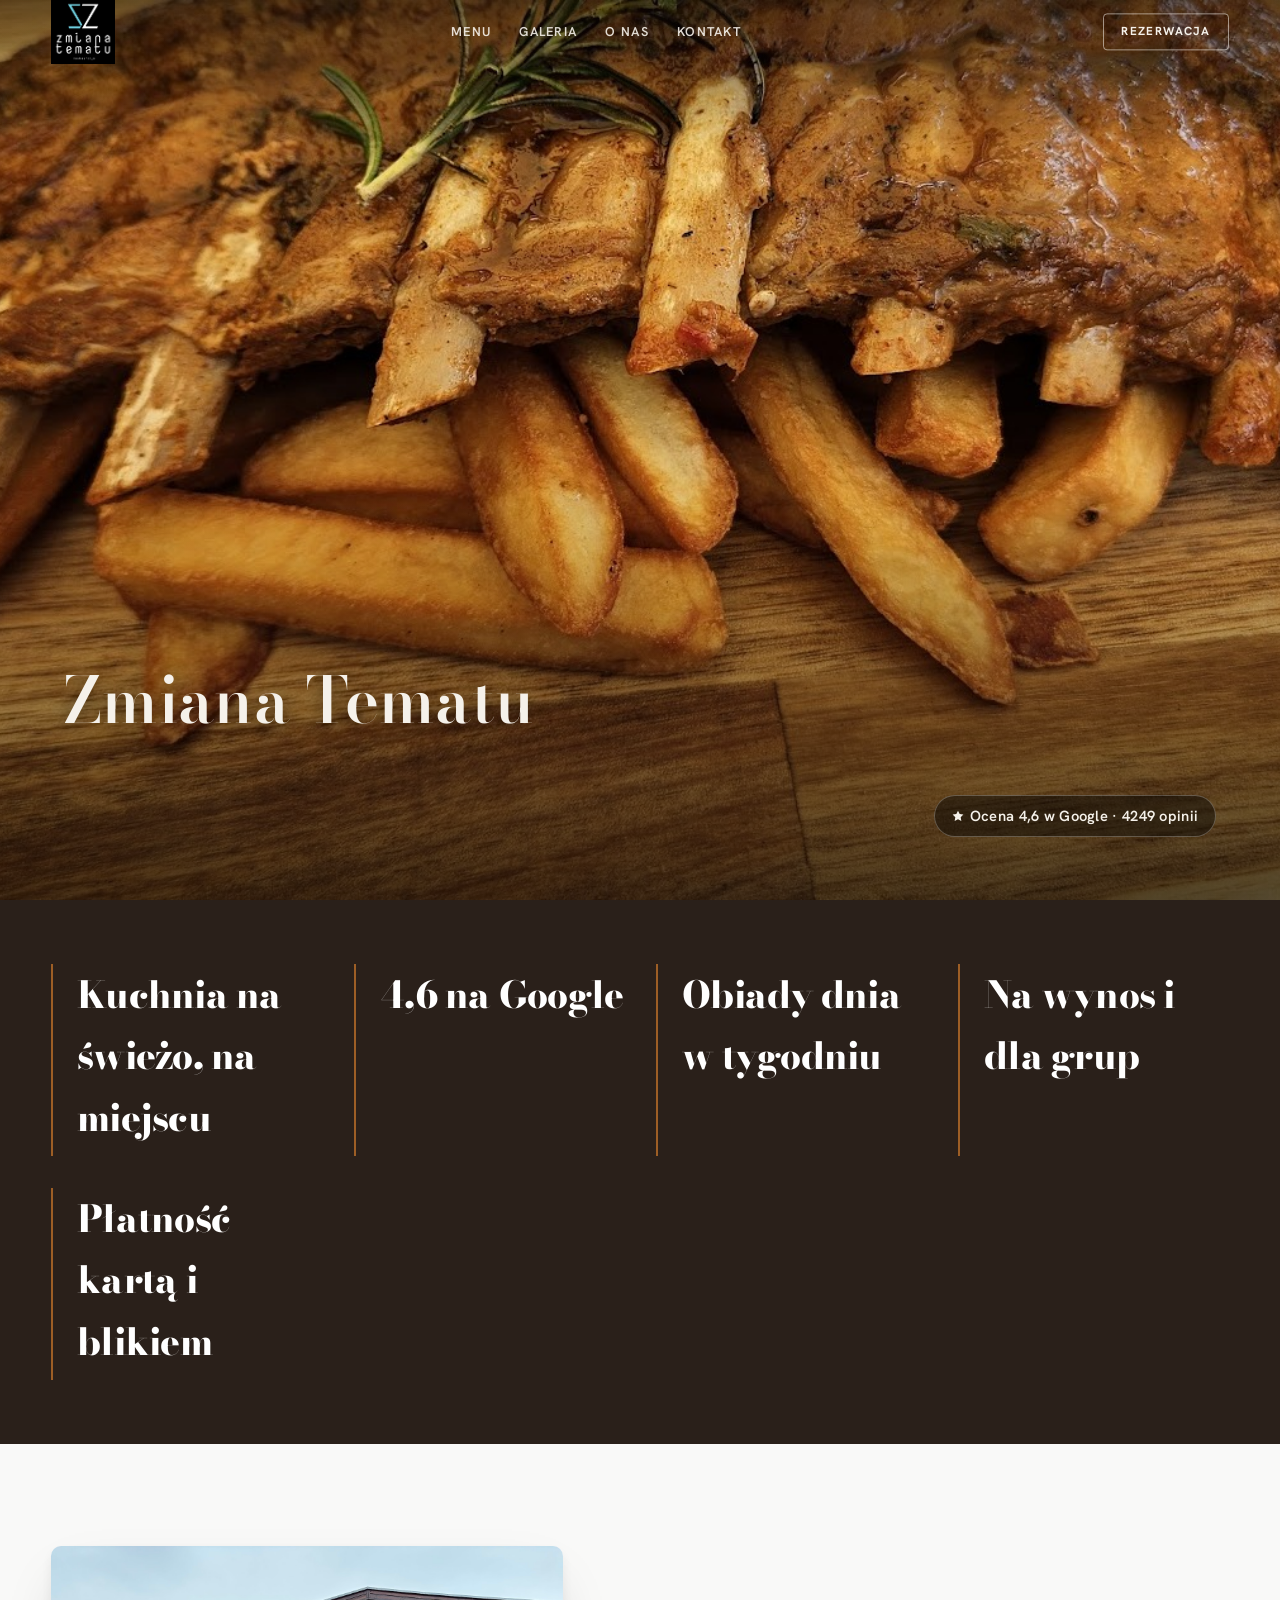
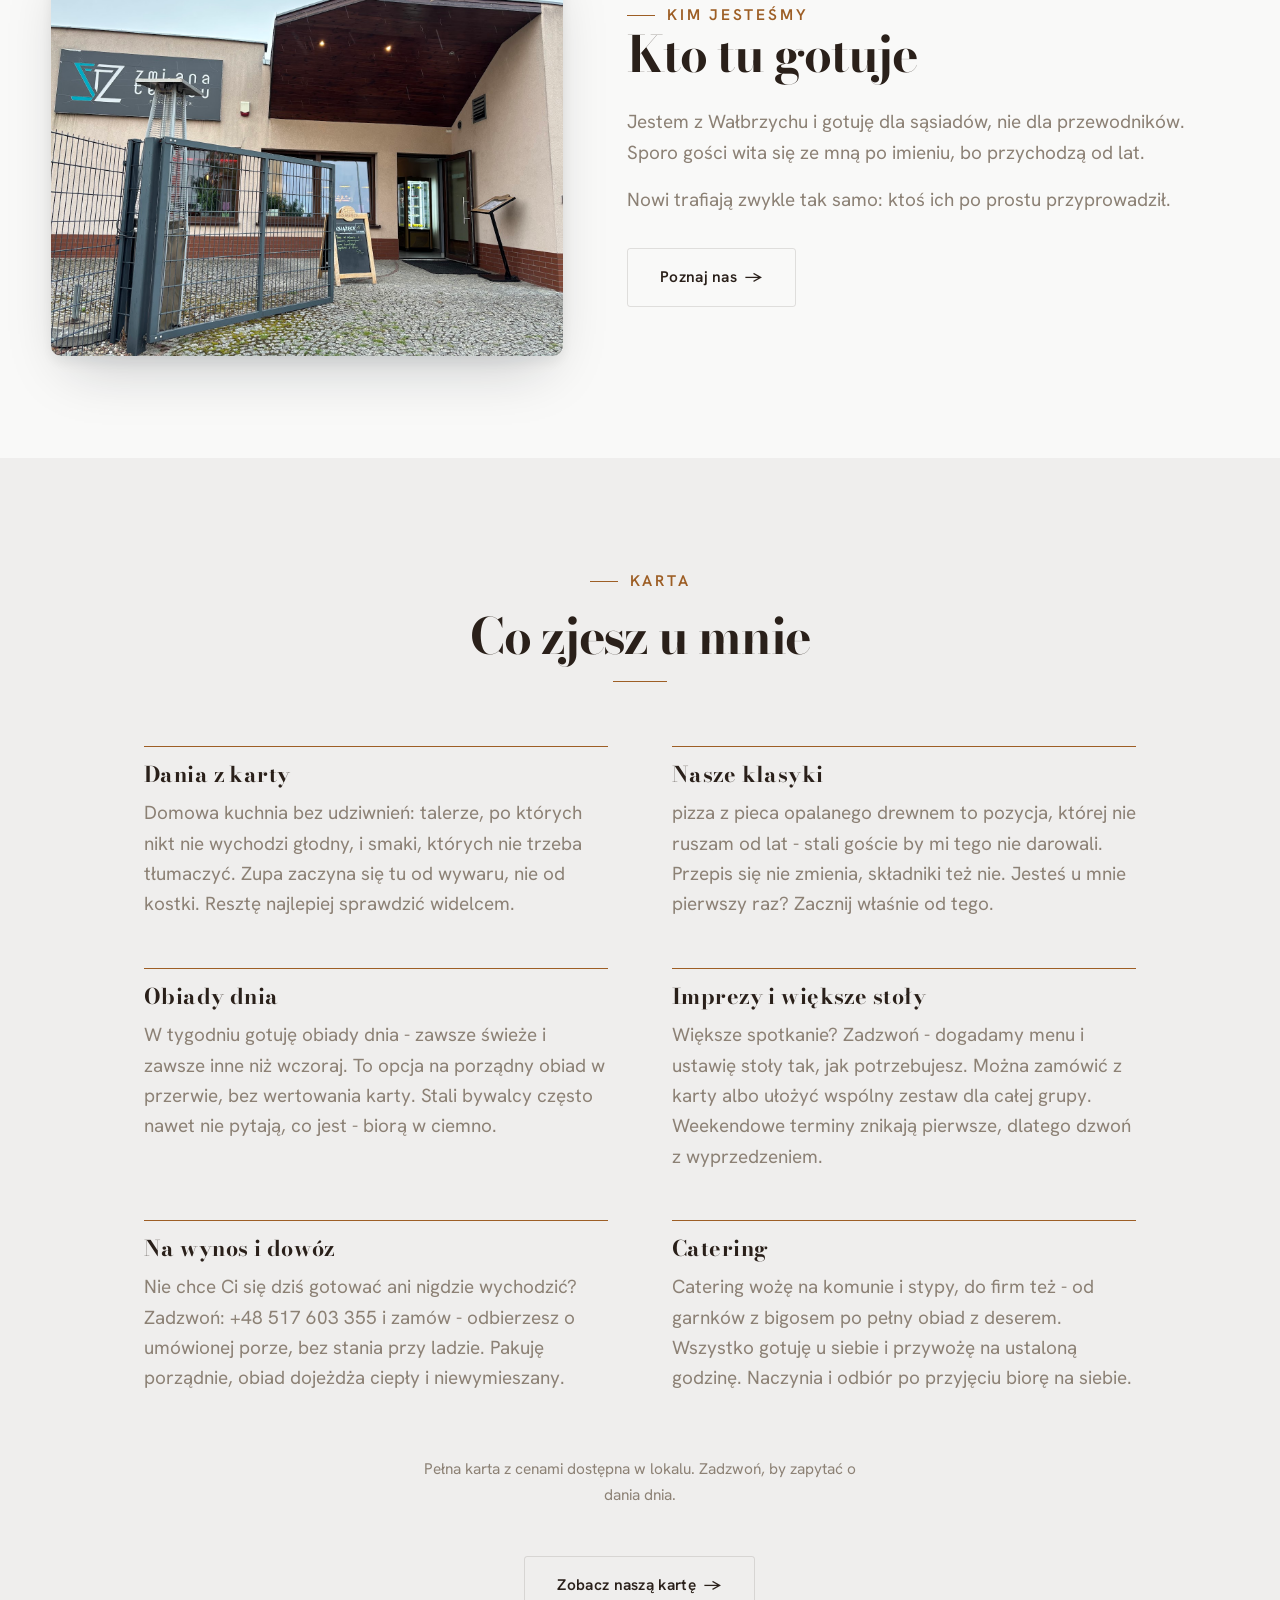
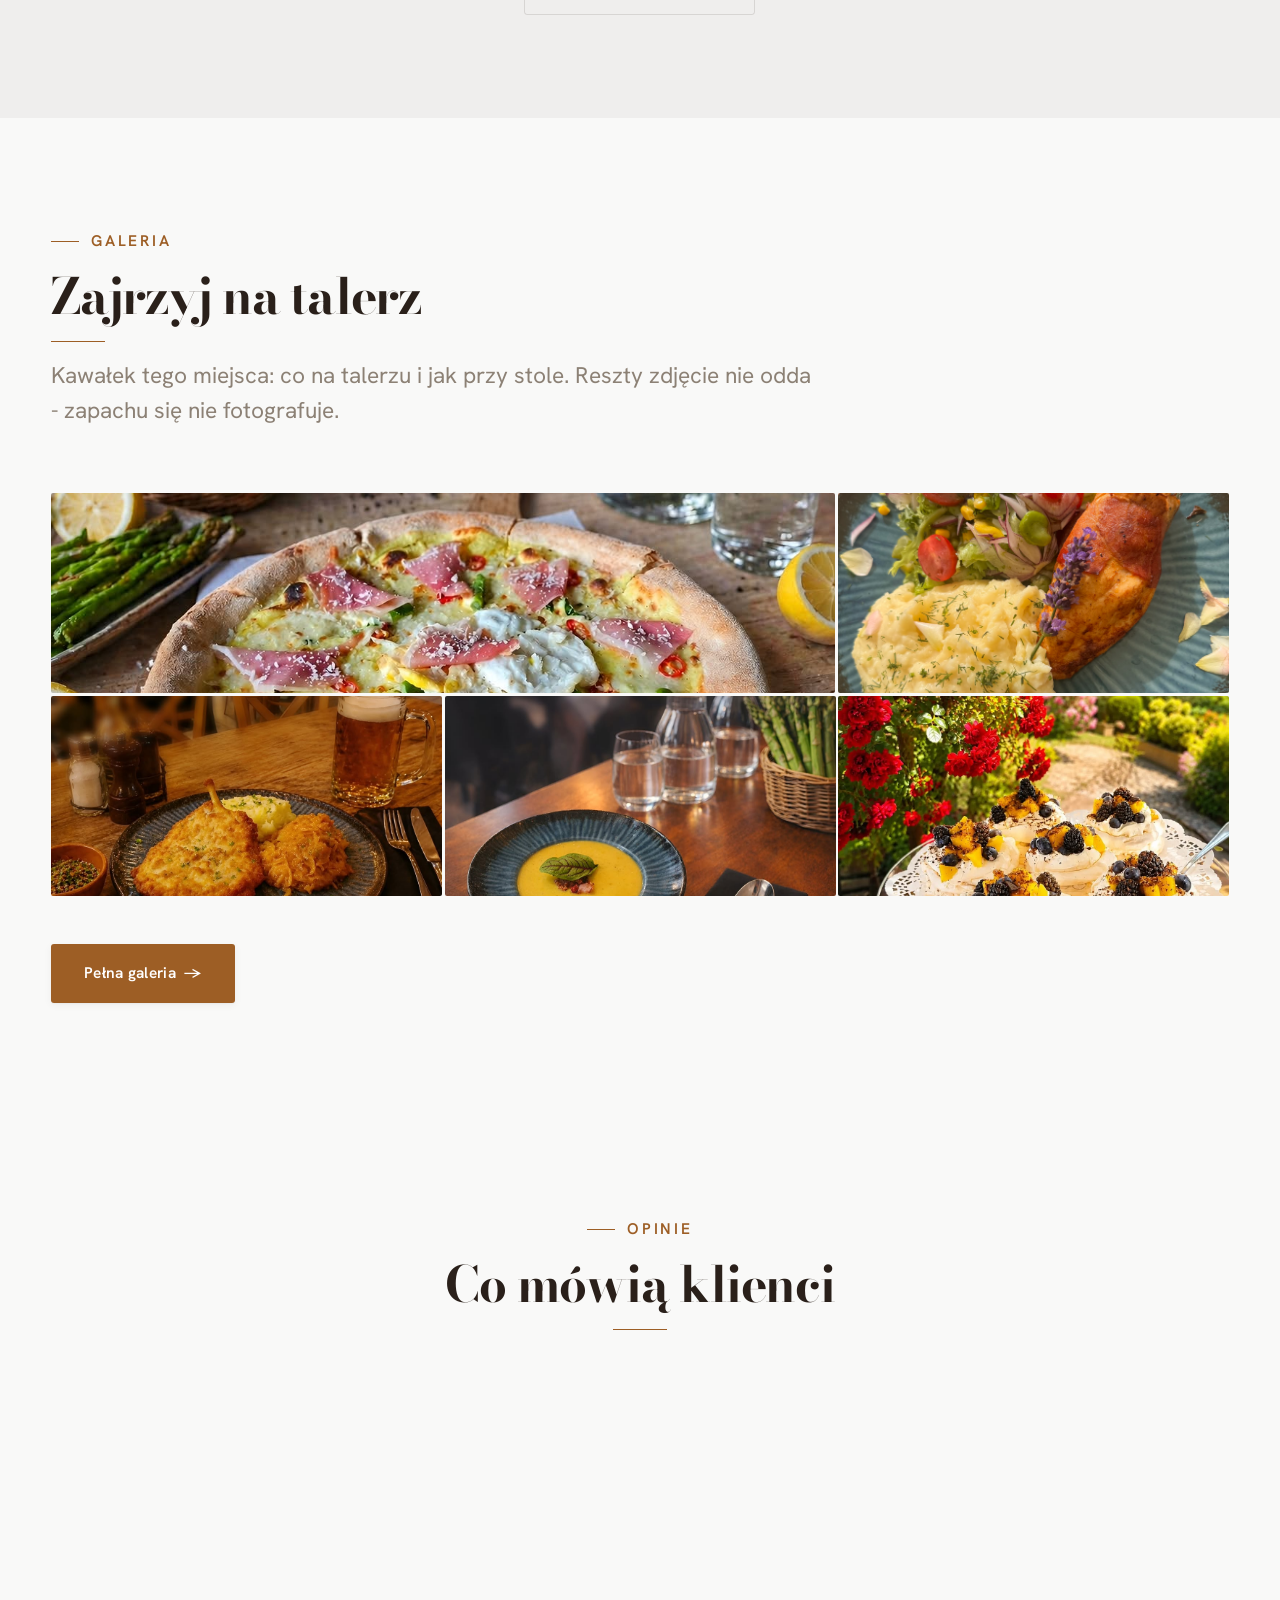
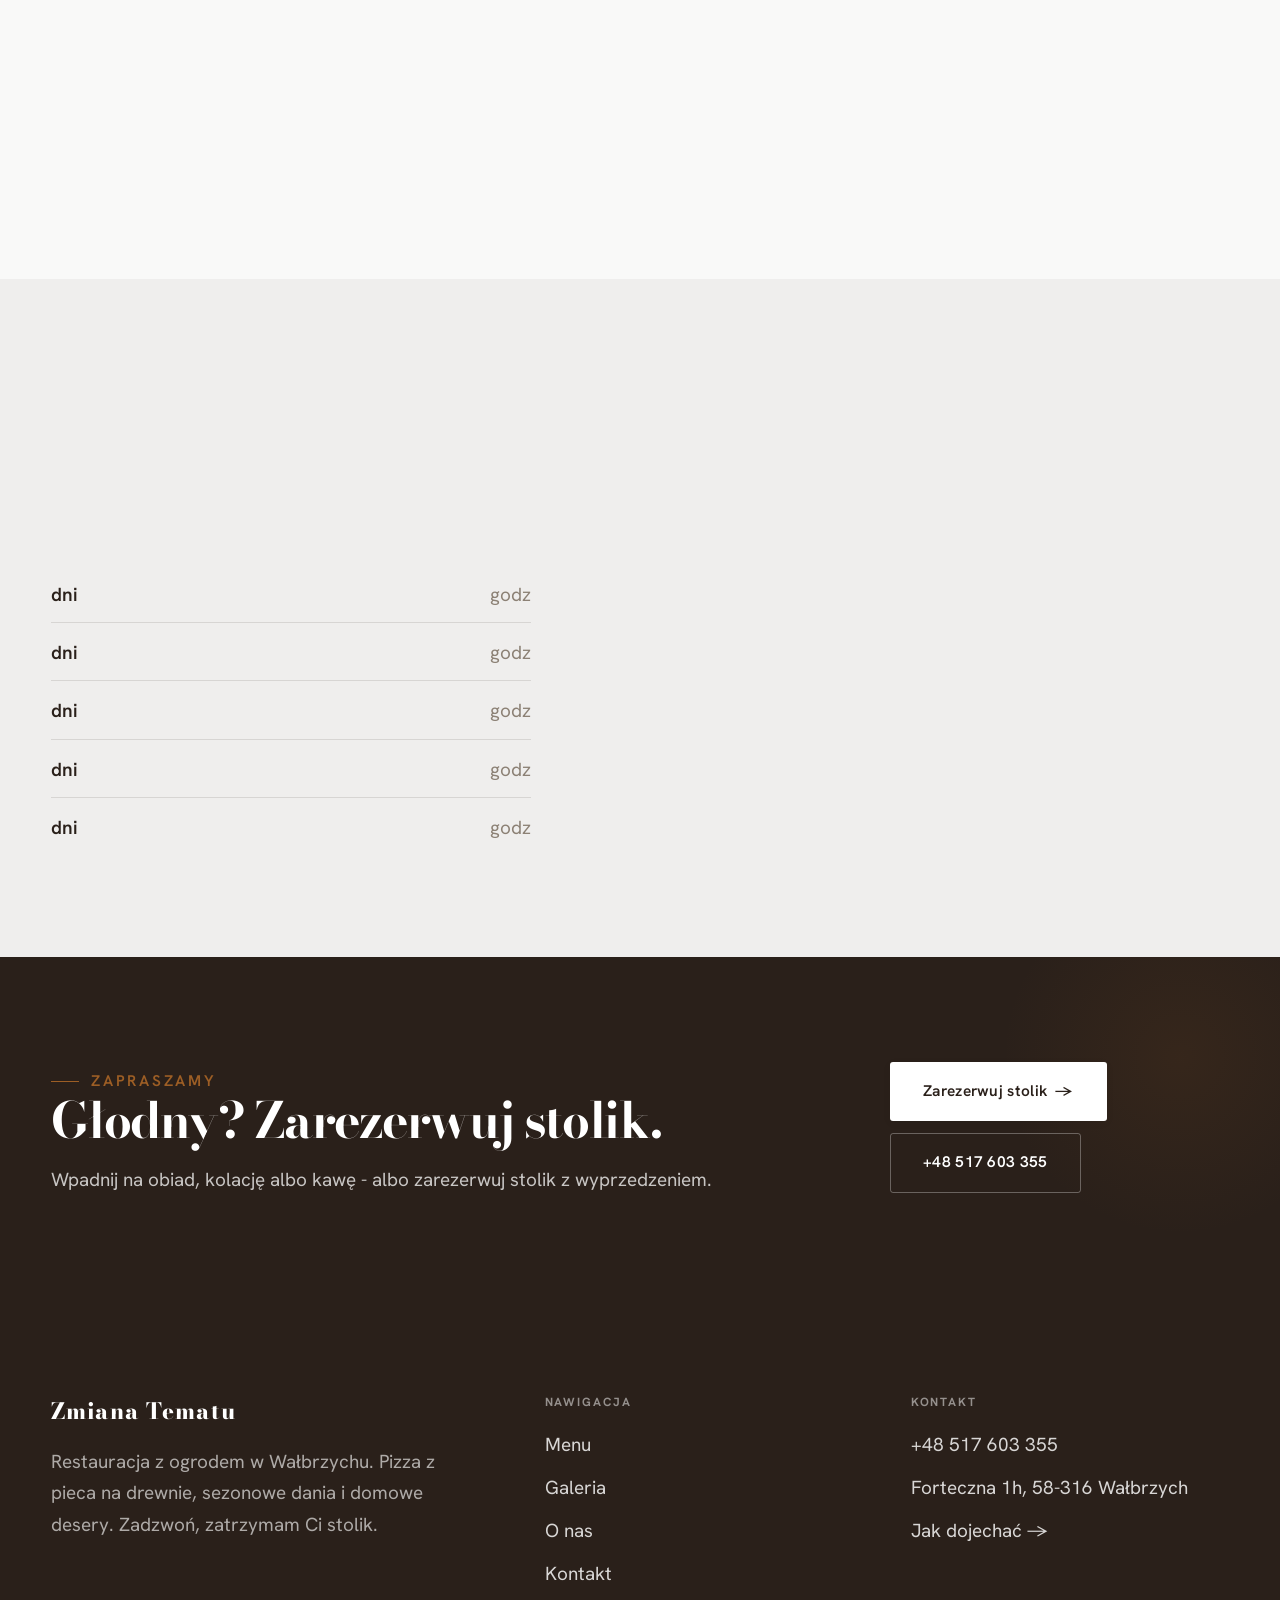
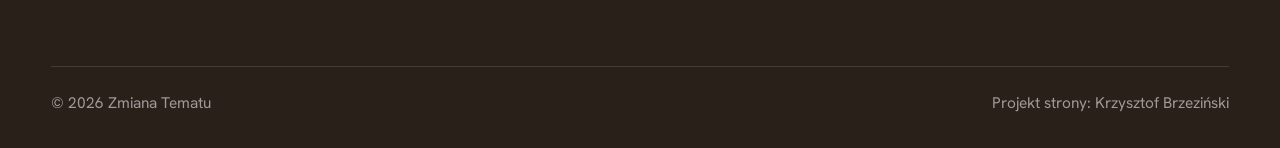
==== index.html @ e03550e7 "Strona demo: zmiana-tematu" ====
<!DOCTYPE html>
<html lang="pl">
<head>
<meta charset="UTF-8">
<meta name="viewport" content="width=device-width, initial-scale=1.0">
<title>Restauracja Wałbrzych - domowa kuchnia | Zmiana Tematu</title>
<meta name="description" content="Restauracja w Wałbrzychu: domowe obiady, dania z karty, na wynos i stoły na rodzinne okazje. Zarezerwuj stolik: +48 517 603 355.">
<link rel="preconnect" href="https://fonts.googleapis.com">
<link rel="preconnect" href="https://fonts.gstatic.com" crossorigin>
<link href="https://fonts.googleapis.com/css2?family=Bodoni+Moda:wght@500;600;700&family=Hanken+Grotesk:wght@400;500;600&display=swap" rel="stylesheet">
<link rel="stylesheet" href="assets/styles.css">
</head>
<body>

<header class="nav">
  <div class="wrap nav-inner">
    <a class="brand brand-has-logo" href="index.html"><img class="brand-logo" src="img/logo.jpg" alt="Zmiana Tematu"></a>
    <nav class="nav-links">
      <a href="oferta.html">Menu</a>
      <a href="realizacje.html">Galeria</a>
      <a href="o-nas.html">O nas</a>
      <a href="kontakt.html">Kontakt</a>
      <a href="kontakt.html" class="btn btn-accent">Rezerwacja</a>
    </nav>
    <button class="nav-toggle" aria-label="Menu"><span></span><span></span><span></span></button>
  </div>
</header>

<section class="hero-gastro">
  <img class="hg-bg" src="img/g11.jpg" alt="Zmiana Tematu">
  <div class="hg-veil"></div>
  <p class="hg-tagline">Zmiana Tematu</p>
  <p class="hg-rate"><svg class="ico-star" width="14" height="14" viewBox="0 0 24 24" style="vertical-align:-2px" aria-hidden="true"><path d="M12 2.8l2.85 5.8 6.4.93-4.63 4.5 1.1 6.37L12 17.4l-5.72 3 1.1-6.37-4.63-4.5 6.4-.93L12 2.8Z" fill="currentColor"/></svg> Ocena 4,6 w Google · 4249 opinii</p>
</section>
<section class="strip" style="padding-block:0">
  <div class="wrap">
    <div class="item reveal"><div class="k">Kuchnia na świeżo, na miejscu</div><div class="v"></div></div>
    <div class="item reveal"><div class="k">4,6 na Google</div><div class="v"></div></div>
    <div class="item reveal"><div class="k">Obiady dnia w tygodniu</div><div class="v"></div></div>
    <div class="item reveal"><div class="k">Na wynos i dla grup</div><div class="v"></div></div>
    <div class="item reveal"><div class="k">Płatność kartą i blikiem</div><div class="v"></div></div>
  </div>
</section>
<section>
  <div class="wrap split">
    <div class="split-art reveal"><img src="img/g12.jpg" alt="Zmiana Tematu - nasz lokal" loading="lazy"></div>
    <div class="split-copy reveal">
      <span class="eyebrow">Kim jesteśmy</span>
      <h2>Kto tu gotuje</h2>
      <p class="muted">Jestem z Wałbrzychu i gotuję dla sąsiadów, nie dla przewodników. Sporo gości wita się ze mną po imieniu, bo przychodzą od lat.</p>
      <p class="muted">Nowi trafiają zwykle tak samo: ktoś ich po prostu przyprowadził.</p>
      <a href="o-nas.html" class="btn btn-ghost">Poznaj nas <span class="arr">→</span></a>
    </div>
  </div>
</section>
<section id="menu" class="menu-sec">
  <div class="wrap">
    <div class="head center reveal">
      <span class="eyebrow">Karta</span>
      <h2>Co zjesz u mnie</h2>
    </div>
    <div class="menu-cats">
      <div class="menu-cat reveal"><h3>Dania z karty</h3><p>Domowa kuchnia bez udziwnień: talerze, po których nikt nie wychodzi głodny, i smaki, których nie trzeba tłumaczyć. Zupa zaczyna się tu od wywaru, nie od kostki. Resztę najlepiej sprawdzić widelcem.</p></div>
      <div class="menu-cat reveal"><h3>Nasze klasyki</h3><p>pizza z pieca opalanego drewnem to pozycja, której nie ruszam od lat - stali goście by mi tego nie darowali. Przepis się nie zmienia, składniki też nie. Jesteś u mnie pierwszy raz? Zacznij właśnie od tego.</p></div>
      <div class="menu-cat reveal"><h3>Obiady dnia</h3><p>W tygodniu gotuję obiady dnia - zawsze świeże i zawsze inne niż wczoraj. To opcja na porządny obiad w przerwie, bez wertowania karty. Stali bywalcy często nawet nie pytają, co jest - biorą w ciemno.</p></div>
      <div class="menu-cat reveal"><h3>Imprezy i większe stoły</h3><p>Większe spotkanie? Zadzwoń - dogadamy menu i ustawię stoły tak, jak potrzebujesz. Można zamówić z karty albo ułożyć wspólny zestaw dla całej grupy. Weekendowe terminy znikają pierwsze, dlatego dzwoń z wyprzedzeniem.</p></div>
      <div class="menu-cat reveal"><h3>Na wynos i dowóz</h3><p>Nie chce Ci się dziś gotować ani nigdzie wychodzić? Zadzwoń: +48 517 603 355 i zamów - odbierzesz o umówionej porze, bez stania przy ladzie. Pakuję porządnie, obiad dojeżdża ciepły i niewymieszany.</p></div>
      <div class="menu-cat reveal"><h3>Catering</h3><p>Catering wożę na komunie i stypy, do firm też - od garnków z bigosem po pełny obiad z deserem. Wszystko gotuję u siebie i przywożę na ustaloną godzinę. Naczynia i odbiór po przyjęciu biorę na siebie.</p></div>
    </div>
    <p class="menu-note">Pełna karta z cenami dostępna w lokalu. Zadzwoń, by zapytać o dania dnia.</p>
    <div style="text-align:center;margin-top:var(--space-7)" class="reveal"><a href="oferta.html" class="btn btn-ghost">Zobacz naszą kartę <span class="arr">→</span></a></div>
  </div>
</section>
<section>
  <div class="wrap">
    <div class="head reveal">
      <span class="eyebrow">Galeria</span>
      <h2>Zajrzyj na talerz</h2>
      <p>Kawałek tego miejsca: co na talerzu i jak przy stole. Reszty zdjęcie nie odda - zapachu się nie fotografuje.</p>
    </div>
    <div class="gallery">
      <div class="tile t-two3 reveal"><img src="img/g1.jpg" alt="Prosto z kuchni" loading="lazy"><div class="cap">Prosto z kuchni</div></div>
      <div class="tile t-third reveal"><img src="img/g2.jpg" alt="Danie z karty" loading="lazy"><div class="cap">Danie z karty</div></div>
      <div class="tile t-third reveal"><img src="img/g3.jpg" alt="Nasza sala" loading="lazy"><div class="cap">Nasza sala</div></div>
      <div class="tile t-third reveal"><img src="img/g4.jpg" alt="Przy stole" loading="lazy"><div class="cap">Przy stole</div></div>
      <div class="tile t-third reveal"><img src="img/g5.jpg" alt="Coś na słodko" loading="lazy"><div class="cap">Coś na słodko</div></div>
    </div>
    <div style="margin-top:var(--space-7)" class="reveal"><a href="realizacje.html" class="btn btn-accent">Pełna galeria <span class="arr">→</span></a></div>
  </div>
</section>
<section class="opinie">
  <div class="wrap">
    <div class="head center reveal">
      <span class="eyebrow">Opinie</span>
      <h2>Co mówią klienci</h2>
    </div>
    <div class="opinie-grid">
      <figure class="op-card reveal"><span class="op-star"><svg class="ico-star" width="14" height="14" viewBox="0 0 24 24" style="vertical-align:-2px" aria-hidden="true"><path d="M12 2.8l2.85 5.8 6.4.93-4.63 4.5 1.1 6.37L12 17.4l-5.72 3 1.1-6.37-4.63-4.5 6.4-.93L12 2.8Z" fill="currentColor"/></svg><svg class="ico-star" width="14" height="14" viewBox="0 0 24 24" style="vertical-align:-2px" aria-hidden="true"><path d="M12 2.8l2.85 5.8 6.4.93-4.63 4.5 1.1 6.37L12 17.4l-5.72 3 1.1-6.37-4.63-4.5 6.4-.93L12 2.8Z" fill="currentColor"/></svg><svg class="ico-star" width="14" height="14" viewBox="0 0 24 24" style="vertical-align:-2px" aria-hidden="true"><path d="M12 2.8l2.85 5.8 6.4.93-4.63 4.5 1.1 6.37L12 17.4l-5.72 3 1.1-6.37-4.63-4.5 6.4-.93L12 2.8Z" fill="currentColor"/></svg><svg class="ico-star" width="14" height="14" viewBox="0 0 24 24" style="vertical-align:-2px" aria-hidden="true"><path d="M12 2.8l2.85 5.8 6.4.93-4.63 4.5 1.1 6.37L12 17.4l-5.72 3 1.1-6.37-4.63-4.5 6.4-.93L12 2.8Z" fill="currentColor"/></svg><svg class="ico-star" width="14" height="14" viewBox="0 0 24 24" style="vertical-align:-2px" aria-hidden="true"><path d="M12 2.8l2.85 5.8 6.4.93-4.63 4.5 1.1 6.37L12 17.4l-5.72 3 1.1-6.37-4.63-4.5 6.4-.93L12 2.8Z" fill="currentColor"/></svg></span><blockquote>Miła obsługa - szczególnie pani Dagmara była bardzo uprzejma i pomocna. Jedzenie również na wysokim poziomie - sałatka była bardzo smaczna, a kurczak z pomarańczami naprawdę wyjątkowy. Zdecydowanie polecam to miejsce!</blockquote><span class="op-autor">Adrian Kornas</span></figure>
      <figure class="op-card reveal"><span class="op-star"><svg class="ico-star" width="14" height="14" viewBox="0 0 24 24" style="vertical-align:-2px" aria-hidden="true"><path d="M12 2.8l2.85 5.8 6.4.93-4.63 4.5 1.1 6.37L12 17.4l-5.72 3 1.1-6.37-4.63-4.5 6.4-.93L12 2.8Z" fill="currentColor"/></svg><svg class="ico-star" width="14" height="14" viewBox="0 0 24 24" style="vertical-align:-2px" aria-hidden="true"><path d="M12 2.8l2.85 5.8 6.4.93-4.63 4.5 1.1 6.37L12 17.4l-5.72 3 1.1-6.37-4.63-4.5 6.4-.93L12 2.8Z" fill="currentColor"/></svg><svg class="ico-star" width="14" height="14" viewBox="0 0 24 24" style="vertical-align:-2px" aria-hidden="true"><path d="M12 2.8l2.85 5.8 6.4.93-4.63 4.5 1.1 6.37L12 17.4l-5.72 3 1.1-6.37-4.63-4.5 6.4-.93L12 2.8Z" fill="currentColor"/></svg><svg class="ico-star" width="14" height="14" viewBox="0 0 24 24" style="vertical-align:-2px" aria-hidden="true"><path d="M12 2.8l2.85 5.8 6.4.93-4.63 4.5 1.1 6.37L12 17.4l-5.72 3 1.1-6.37-4.63-4.5 6.4-.93L12 2.8Z" fill="currentColor"/></svg><svg class="ico-star" width="14" height="14" viewBox="0 0 24 24" style="vertical-align:-2px" aria-hidden="true"><path d="M12 2.8l2.85 5.8 6.4.93-4.63 4.5 1.1 6.37L12 17.4l-5.72 3 1.1-6.37-4.63-4.5 6.4-.93L12 2.8Z" fill="currentColor"/></svg></span><blockquote>Wspaniałe miejsce z dużym ogrodem, gdzie można odpocząć i pysznie zjeść. Miejsce przyjazne psom, każdy piesek od razu dostaje swoją miseczkę z wodą. Jedzienie przepyszne, ceny umiarkowane, koktajl witaminowy petarda.</blockquote><span class="op-autor">Sabina Bloch</span></figure>
      <figure class="op-card reveal"><span class="op-star"><svg class="ico-star" width="14" height="14" viewBox="0 0 24 24" style="vertical-align:-2px" aria-hidden="true"><path d="M12 2.8l2.85 5.8 6.4.93-4.63 4.5 1.1 6.37L12 17.4l-5.72 3 1.1-6.37-4.63-4.5 6.4-.93L12 2.8Z" fill="currentColor"/></svg><svg class="ico-star" width="14" height="14" viewBox="0 0 24 24" style="vertical-align:-2px" aria-hidden="true"><path d="M12 2.8l2.85 5.8 6.4.93-4.63 4.5 1.1 6.37L12 17.4l-5.72 3 1.1-6.37-4.63-4.5 6.4-.93L12 2.8Z" fill="currentColor"/></svg><svg class="ico-star" width="14" height="14" viewBox="0 0 24 24" style="vertical-align:-2px" aria-hidden="true"><path d="M12 2.8l2.85 5.8 6.4.93-4.63 4.5 1.1 6.37L12 17.4l-5.72 3 1.1-6.37-4.63-4.5 6.4-.93L12 2.8Z" fill="currentColor"/></svg><svg class="ico-star" width="14" height="14" viewBox="0 0 24 24" style="vertical-align:-2px" aria-hidden="true"><path d="M12 2.8l2.85 5.8 6.4.93-4.63 4.5 1.1 6.37L12 17.4l-5.72 3 1.1-6.37-4.63-4.5 6.4-.93L12 2.8Z" fill="currentColor"/></svg><svg class="ico-star" width="14" height="14" viewBox="0 0 24 24" style="vertical-align:-2px" aria-hidden="true"><path d="M12 2.8l2.85 5.8 6.4.93-4.63 4.5 1.1 6.37L12 17.4l-5.72 3 1.1-6.37-4.63-4.5 6.4-.93L12 2.8Z" fill="currentColor"/></svg></span><blockquote>Zmiana Tematu to miejsce, do którego zawsze wracam z przyjemnością niezależnie od tego, czy przychodzę z rodziną, czy tylko z jednym towarzyszem. Tym razem byłam z całą rodziną i wszyscy wyszliśmy bardzo zadowoleni.</blockquote><span class="op-autor">Paula PM</span></figure>
    </div>
  </div>
</section>
<section class="trust">
  <div class="wrap">
    <div class="head reveal">
      <span class="eyebrow">Wizyta</span>
      <h2>Godziny i rezerwacja</h2>
    </div>
    <div class="godz reveal">
      <div class="godz-row"><b>dni</b><span>godz</span></div>
      <div class="godz-row"><b>dni</b><span>godz</span></div>
      <div class="godz-row"><b>dni</b><span>godz</span></div>
      <div class="godz-row"><b>dni</b><span>godz</span></div>
      <div class="godz-row"><b>dni</b><span>godz</span></div>
    </div>
  </div>
</section>
<section class="cta">
  <div class="wrap">
    <div class="reveal">
      <span class="eyebrow">Zapraszamy</span>
      <h2>Głodny? Zarezerwuj stolik.</h2>
      <p>Wpadnij na obiad, kolację albo kawę - albo zarezerwuj stolik z wyprzedzeniem.</p>
    </div>
    <div class="cta-actions reveal">
      <a href="kontakt.html" class="btn btn-light">Zarezerwuj stolik <span class="arr">→</span></a>
      <a href="tel:+48517603355" class="btn btn-ghost" style="color:#fff;border-color:rgba(255,255,255,.3)">+48 517 603 355</a>
    </div>
  </div>
</section>

<footer>
  <div class="wrap">
    <div class="foot-grid">
      <div class="foot-brand">
        <div class="name">Zmiana Tematu</div>
        <p>Restauracja z ogrodem w Wałbrzychu. Pizza z pieca na drewnie, sezonowe dania i domowe desery. Zadzwoń, zatrzymam Ci stolik.</p>
      </div>
      <div class="foot-col">
        <h4>Nawigacja</h4>
        <a href="oferta.html">Menu</a>
        <a href="realizacje.html">Galeria</a>
        <a href="o-nas.html">O nas</a>
        <a href="kontakt.html">Kontakt</a>
      </div>
      <div class="foot-col">
        <h4>Kontakt</h4>
        <a href="tel:+48517603355">+48 517 603 355</a>
        <p>Forteczna 1h, 58-316 Wałbrzych</p>
        <a href="https://www.google.com/maps?cid=2492346745917615974" target="_blank" rel="noopener">Jak dojechać →</a>
      </div>
    </div>
    <div class="foot-bot">
      <span>© 2026 Zmiana Tematu</span>
      <span>Projekt strony: Krzysztof Brzeziński</span>
    </div>
  </div>
</footer>
<div class="sticky-reserve"><a class="sr-book" href="kontakt.html">Zarezerwuj stolik</a><a class="sr-call" href="tel:+48517603355" aria-label="Zadzwoń"><svg class="ico-tel" width="16" height="16" viewBox="0 0 24 24" fill="none" aria-hidden="true"><path d="M6.6 10.8a15.5 15.5 0 0 0 6.6 6.6l2.2-2.2a1 1 0 0 1 1-.24 11.4 11.4 0 0 0 3.6.58 1 1 0 0 1 1 1V20a1 1 0 0 1-1 1A17 17 0 0 1 3 4a1 1 0 0 1 1-1h3.5a1 1 0 0 1 1 1c0 1.25.2 2.46.58 3.6a1 1 0 0 1-.25 1l-2.23 2.2Z" fill="currentColor"/></svg></a></div>

<script src="assets/main.js"></script>
</body>
</html>
---- assets/styles.css ----
/* ============================================================
   STOLBASZ — premium, architektoniczny B2B fit-out
   Jasna paleta, zero brązu. System wg premium-web-craft.
   Projekt strony: Krzysztof Brzeziński
   ============================================================ */

:root{
  /* PALETA — jasna, architektoniczna, chłodna */
  --paper:#FBF6EE;          /* główne tło */
  --paper-2:#F0E5D6;        /* sekcje alternatywne (chłodny jasny szary) */
  --paper-3:#F0E5D6;        /* delikatne wypełnienia */
  --ink:#2A201A;            /* tekst główny — chłodny grafit */
  --ink-soft:#4A3B2F;       /* nagłówki drugorzędne */
  --muted:#8C8175;          /* tekst poboczny */
  --line:rgba(42,32,26,.12);/* hairline */
  --accent:#B84A28;         /* stonowany petrol-slate — jedyny akcent */
  --accent-d:#97381C;
  --accent-soft:rgba(184,74,40,.10);
  --dark:#2A201A;           /* sekcje ciemne (stopka/CTA) */

  /* ODSTĘPY — skala 4/8 */
  --space-1:4px; --space-2:8px; --space-3:12px; --space-4:16px; --space-5:24px;
  --space-6:32px; --space-7:48px; --space-8:64px; --space-9:96px; --space-10:128px;

  /* TYPOGRAFIA — fluid clamp() (skala podbita 16.07.2026: większe, czytelniejsze litery — uwaga Adama) */
  --text-sm:clamp(.9rem,.87rem + .12vw,1rem);
  --text-base:clamp(1.08rem,1.04rem + .18vw,1.2rem);
  --text-lg:clamp(1.24rem,1.15rem + .34vw,1.44rem);
  --text-h3:clamp(1.34rem,1.22rem + .55vw,1.66rem);
  --text-h2:clamp(2.1rem,1.66rem + 2.1vw,3.1rem);
  --text-h1:clamp(2.9rem,2.1rem + 4vw,5.1rem);

  /* PROMIENIE — architektoniczne, raczej ostre */
  --r-sm:3px; --r-md:6px; --r-lg:10px;

  /* RUCH */
  --ease:cubic-bezier(.25,.46,.45,.94); --dur:.24s;

  /* CIENIE — miękkie, warstwowe */
  --sh-sm:0 1px 2px rgba(16,24,32,.04), 0 2px 8px rgba(16,24,32,.05);
  --sh-md:0 2px 6px rgba(16,24,32,.05), 0 12px 28px -8px rgba(16,24,32,.12);
  --sh-lg:0 6px 14px rgba(16,24,32,.07), 0 26px 56px -18px rgba(16,24,32,.22);

  --hairline:1px solid var(--line);

  --font-display:'Bodoni Moda',serif;
  --font-body:'Hanken Grotesk',sans-serif;
}

*{box-sizing:border-box;margin:0;padding:0}
html{scroll-behavior:smooth}
body{
  font-family:var(--font-body);
  font-size:var(--text-base);
  line-height:1.65;
  color:var(--ink);
  background:var(--paper);
  -webkit-font-smoothing:antialiased;
  text-rendering:optimizeLegibility;
}
img{max-width:100%;display:block}
a{color:inherit;text-decoration:none}

.wrap{width:min(92%,1180px);margin-inline:auto}
section{padding-block:clamp(52px,6.5vw,96px)}

h1,h2,h3{font-family:var(--font-display);font-weight:700;line-height:1.08;letter-spacing:-.02em;color:var(--ink)}
h1{font-size:var(--text-h1);letter-spacing:-.035em}
h2{font-size:var(--text-h2);letter-spacing:-.025em}
h3{font-size:var(--text-h3)}
p{max-width:65ch}

.eyebrow{
  font-family:var(--font-body);
  font-size:var(--text-sm);
  font-weight:600;
  letter-spacing:.18em;
  text-transform:uppercase;
  color:var(--accent);
  display:inline-flex;align-items:center;gap:var(--space-3);
}
.eyebrow::before{content:"";width:28px;height:1px;background:var(--accent);display:inline-block}

.muted{color:var(--muted)}
.lead{font-size:var(--text-lg);line-height:1.55;color:var(--ink-soft);max-width:50ch}

/* ---------- BUTTONS ---------- */
.btn{
  display:inline-flex;align-items:center;gap:var(--space-2);
  font-weight:600;font-size:var(--text-sm);letter-spacing:.02em;
  padding:var(--space-4) var(--space-6);
  border-radius:var(--r-sm);
  transition:transform var(--dur) var(--ease),box-shadow var(--dur) var(--ease),background var(--dur) var(--ease);
  cursor:pointer;border:1px solid transparent;
}
.btn-accent{background:var(--accent);color:#fff;box-shadow:var(--sh-sm)}
.btn-accent:hover{background:var(--accent-d);transform:translateY(-2px);box-shadow:var(--sh-md)}
.btn-accent:active{transform:translateY(0);box-shadow:var(--sh-sm)}
.btn-ghost{background:transparent;color:var(--ink);border-color:var(--line)}
.btn-ghost:hover{border-color:var(--accent);color:var(--accent);transform:translateY(-2px)}
.btn-light{background:#fff;color:var(--ink);box-shadow:var(--sh-sm)}
.btn-light:hover{transform:translateY(-2px);box-shadow:var(--sh-md)}
.btn .arr{transition:transform var(--dur) var(--ease)}
.btn:hover .arr{transform:translateX(4px)}

/* ---------- NAV ---------- */
.nav{
  position:sticky;top:0;z-index:50;
  background:color-mix(in srgb,var(--paper) 88%,transparent);
  backdrop-filter:saturate(140%) blur(10px);
  border-bottom:var(--hairline);
}
.nav-inner{display:flex;align-items:center;justify-content:space-between;height:72px}
.brand{display:flex;flex-direction:column;line-height:1}
.brand .name{font-family:var(--font-display);font-weight:800;font-size:1.35rem;letter-spacing:.04em}
.brand .sub{font-size:.62rem;letter-spacing:.34em;text-transform:uppercase;color:var(--muted);margin-top:5px}
.nav-links{display:flex;align-items:center;gap:var(--space-6)}
.nav-links a{font-size:var(--text-sm);font-weight:500;color:var(--ink-soft);position:relative;padding-block:4px;transition:color var(--dur) var(--ease)}
.nav-links a::after{content:"";position:absolute;left:0;bottom:0;width:0;height:1.5px;background:var(--accent);transition:width var(--dur) var(--ease)}
.nav-links a:hover,.nav-links a.active{color:var(--ink)}
.nav-links a:hover::after,.nav-links a.active::after{width:100%}
.nav-links .btn{padding:var(--space-2) var(--space-5)}
/* przyciski w nav: właściwy kolor (przebij .nav-links a) + bez podkreślenia */
.nav-links a.btn-accent{color:#fff}
.nav-links a.btn-ghost,.nav-links a.btn-light{color:var(--ink)}
.nav-links a.btn::after{display:none}
.nav-toggle{display:none;background:none;border:none;cursor:pointer;flex-direction:column;gap:5px;padding:8px}
.nav-toggle span{width:24px;height:2px;background:var(--ink);transition:var(--dur)}

/* ---------- HERO (split) ---------- */
.hero{position:relative;overflow:hidden;border-bottom:var(--hairline)}
.hero-grid{display:grid;grid-template-columns:1.05fr .95fr;gap:clamp(24px,4vw,60px);align-items:center;
  padding-block:clamp(36px,4.5vw,64px)}
.hero-copy .eyebrow{margin-bottom:var(--space-5)}
.hero-copy h1{margin-bottom:var(--space-5)}
.hero-copy .lead{margin-bottom:var(--space-7)}
.hero-actions{display:flex;flex-wrap:wrap;gap:var(--space-4)}
.hero-art{position:relative;aspect-ratio:4/3;border-radius:var(--r-lg);overflow:hidden;box-shadow:var(--sh-lg)}
.hero-art img{width:100%;height:100%;object-fit:cover}
.hero-art::after{content:"";position:absolute;inset:0;background:linear-gradient(180deg,transparent 55%,rgba(18,24,28,.28))}
.hero-badge{position:absolute;left:var(--space-5);bottom:var(--space-5);z-index:2;
  background:rgba(252,252,251,.94);backdrop-filter:blur(4px);
  border-radius:var(--r-md);padding:var(--space-4) var(--space-5);box-shadow:var(--sh-md);max-width:78%}
.hero-badge strong{display:block;font-family:var(--font-display);font-size:1rem;letter-spacing:-.01em}
.hero-badge span{font-size:var(--text-sm);color:var(--muted)}

/* ---------- HERO duży / kinowy (strona główna) ---------- */
.hero-cine{position:relative;min-height:clamp(560px,82vh,840px);min-height:clamp(560px,82svh,840px);display:flex;align-items:center;overflow:hidden;border-bottom:var(--hairline)}
.hero-cine>img{position:absolute;inset:0;width:100%;height:100%;object-fit:cover;z-index:0}
.hero-cine::after{content:"";position:absolute;inset:0;z-index:1;
  background:linear-gradient(95deg,rgba(13,18,23,.86) 0%,rgba(13,18,23,.64) 32%,rgba(13,18,23,.24) 62%,rgba(13,18,23,.04) 100%)}
.hero-cine .wrap{position:relative;z-index:2;padding-block:var(--space-8)}
.hero-cine .hero-copy{max-width:660px}
.hero-cine .eyebrow{color:#fff;margin-bottom:var(--space-5)}
.hero-cine .eyebrow::before{background:#fff}
.hero-cine h1{color:#fff;margin-bottom:var(--space-5);font-size:clamp(2.9rem,2rem + 4.4vw,5.2rem)}
.hero-cine .lead{color:rgba(255,255,255,.92);max-width:48ch;margin-bottom:var(--space-7)}
.hero-cine .hero-actions{display:flex;flex-wrap:wrap;gap:var(--space-4)}
@media(max-width:680px){
  .hero-cine{min-height:clamp(520px,76vh,640px);min-height:clamp(520px,76svh,640px);align-items:flex-end}
  .hero-cine::after{background:linear-gradient(0deg,rgba(13,18,23,.9) 6%,rgba(13,18,23,.45) 55%,rgba(13,18,23,.25) 100%)}
  .hero-cine .wrap{padding-bottom:var(--space-9)}
}

/* full-bleed hero variant (podstrony) */
.pagehead{position:relative;min-height:46vh;min-height:46svh;display:flex;align-items:flex-end;overflow:hidden;border-bottom:var(--hairline)}
.pagehead img{position:absolute;inset:0;width:100%;height:100%;object-fit:cover}
.pagehead::after{content:"";position:absolute;inset:0;background:linear-gradient(180deg,rgba(18,24,28,.25),rgba(18,24,28,.62))}
.pagehead .wrap{position:relative;z-index:2;padding-block:var(--space-9);color:#fff}
.pagehead h1{color:#fff;max-width:18ch}
.pagehead .eyebrow{color:#fff}
.pagehead .eyebrow::before{background:#fff}
.pagehead p{color:rgba(255,255,255,.86);margin-top:var(--space-4);max-width:54ch}

/* ---------- STRIP (pasek skrótów / liczby) ---------- */
.strip{background:var(--dark);color:#fff}
.strip .wrap{display:grid;grid-template-columns:repeat(4,1fr);gap:var(--space-6);padding-block:var(--space-8)}
.strip .item .k{font-family:var(--font-display);font-size:clamp(1.6rem,1.2rem + 1.4vw,2.4rem);font-weight:800;letter-spacing:-.02em;color:#fff}
.strip .item .v{font-size:var(--text-sm);color:rgba(255,255,255,.66);margin-top:var(--space-2);line-height:1.45}
.strip .item{border-left:2px solid var(--accent);padding-left:var(--space-5)}

/* ---------- SECTION HEAD ---------- */
.head{max-width:48rem;margin-bottom:var(--space-8)}
.head.center{margin-inline:auto;text-align:center}
.head .eyebrow{margin-bottom:var(--space-4)}
.head h2{margin-bottom:var(--space-4)}
.head p{color:var(--muted);font-size:var(--text-lg);line-height:1.55}
.head.center p{margin-inline:auto}

/* ---------- INTRO SPLIT ---------- */
.split{display:grid;grid-template-columns:.92fr 1.08fr;gap:clamp(28px,5vw,80px);align-items:center}
.split.rev{grid-template-columns:1.08fr .92fr}
.split.rev .split-art{order:-1}
.split-art{position:relative;aspect-ratio:5/4;border-radius:var(--r-lg);overflow:hidden;box-shadow:var(--sh-lg)}
.split-art img{width:100%;height:100%;object-fit:cover}
.split-copy h2{margin-bottom:var(--space-5)}
.split-copy p+p{margin-top:var(--space-4)}
.split-copy .btn{margin-top:var(--space-6)}

/* ---------- SERVICES (zakres) ---------- */
.svc-grid{display:grid;grid-template-columns:repeat(auto-fit,minmax(280px,1fr));gap:var(--space-5)}
.svc{background:#fff;border:var(--hairline);border-radius:var(--r-md);padding:var(--space-7) var(--space-6);
  transition:transform var(--dur) var(--ease),box-shadow var(--dur) var(--ease),border-color var(--dur) var(--ease);
  position:relative;overflow:hidden}
.svc::before{content:"";position:absolute;left:0;top:0;width:3px;height:0;background:var(--accent);transition:height var(--dur) var(--ease)}
.svc:hover{transform:translateY(-4px);box-shadow:var(--sh-md);border-color:transparent}
.svc:hover::before{height:100%}
.svc .ic{font-family:var(--font-display);font-size:.8rem;font-weight:700;letter-spacing:.12em;color:var(--accent);margin-bottom:var(--space-4)}
.svc h3{margin-bottom:var(--space-3);font-size:1.22rem}
.svc p{color:var(--muted);font-size:var(--text-base);line-height:1.6}

/* big detailed service rows */
.svc-row{display:grid;grid-template-columns:.8fr 1.2fr;gap:clamp(20px,4vw,60px);align-items:center;padding-block:var(--space-8)}
.svc-row+.svc-row{border-top:var(--hairline)}
.svc-row.rev{grid-template-columns:1.2fr .8fr}
.svc-row.rev .svc-row-art{order:-1}
.svc-row-art{aspect-ratio:4/3;border-radius:var(--r-md);overflow:hidden;box-shadow:var(--sh-md)}
.svc-row-art img{width:100%;height:100%;object-fit:cover}
.svc-row h3{font-size:1.5rem;margin-bottom:var(--space-4)}
.svc-row .num{font-family:var(--font-display);font-size:.85rem;font-weight:700;letter-spacing:.14em;color:var(--accent);display:block;margin-bottom:var(--space-3)}
.svc-row ul{list-style:none;margin-top:var(--space-4);display:flex;flex-direction:column;gap:var(--space-2)}
.svc-row li{position:relative;padding-left:var(--space-5);color:var(--muted);font-size:var(--text-base)}
.svc-row li::before{content:"";position:absolute;left:0;top:.62em;width:8px;height:1px;background:var(--accent)}

/* ---------- GALLERY (realizacje) ---------- */
.gallery{display:grid;grid-template-columns:repeat(12,1fr);gap:var(--space-4);grid-auto-rows:200px}
/* GALERIA MASONRY — pionowe zdjęcia (portrety beauty/wellness) bez przycinania: kolumny, height auto */
.gallery-masonry{column-count:3;column-gap:var(--space-4)}
@media(max-width:900px){.gallery-masonry{column-count:2}}
@media(max-width:560px){.gallery-masonry{column-count:1}}
.gallery-masonry .m-tile{break-inside:avoid;margin:0 0 var(--space-4);padding:0;position:relative;overflow:hidden;border-radius:var(--r-md);border:1px solid var(--line)}
.gallery-masonry .m-tile img{width:100%;height:auto;display:block}
.gallery-masonry .m-tile .cap{position:absolute;left:0;right:0;bottom:0;padding:var(--space-4);color:#fff;background:linear-gradient(0deg,rgba(0,0,0,.55),transparent);font-size:var(--text-sm)}
.gallery-masonry .m-tile .cap small{display:block;font-weight:400;opacity:.78;letter-spacing:.04em;text-transform:uppercase;font-size:.66rem;margin-top:3px}
.tile{position:relative;overflow:hidden;border-radius:var(--r-md);box-shadow:var(--sh-sm);
  transition:transform var(--dur) var(--ease),box-shadow var(--dur) var(--ease)}
.tile img{width:100%;height:100%;object-fit:cover;transition:transform .6s var(--ease)}
.tile:hover{box-shadow:var(--sh-md)}
.tile:hover img{transform:scale(1.05)}
.tile .cap{position:absolute;left:0;right:0;bottom:0;padding:var(--space-5) var(--space-4) var(--space-4);
  background:linear-gradient(transparent,rgba(18,24,28,.78));color:#fff;
  font-size:var(--text-sm);font-weight:600;letter-spacing:.01em;
  opacity:0;transform:translateY(8px);transition:var(--dur) var(--ease)}
.tile:hover .cap{opacity:1;transform:translateY(0)}
.tile .cap small{display:block;font-weight:400;opacity:.78;letter-spacing:.04em;text-transform:uppercase;font-size:.66rem;margin-top:3px}
/* bento spans */
.t-wide{grid-column:span 6}
.t-tall{grid-column:span 6;grid-row:span 2}
.t-std{grid-column:span 6}
.t-third{grid-column:span 4}
.t-two3{grid-column:span 8}

/* ---------- TRUST / WIARYGODNOŚĆ ---------- */
.trust{background:var(--paper-2)}
.trust-grid{display:grid;grid-template-columns:repeat(auto-fit,minmax(240px,1fr));gap:var(--space-5);margin-top:var(--space-7)}
.trust-card{background:#fff;border-radius:var(--r-md);padding:var(--space-7) var(--space-6);box-shadow:var(--sh-sm);border-top:3px solid var(--accent)}
.trust-card .big{font-family:var(--font-display);font-size:clamp(1.8rem,1.3rem + 1.6vw,2.6rem);font-weight:800;letter-spacing:-.02em;color:var(--ink);line-height:1}
.trust-card h3{font-size:1.12rem;margin:var(--space-3) 0 var(--space-2)}
.trust-card p{color:var(--muted);font-size:var(--text-base);line-height:1.55}

/* ---------- CTA band ---------- */
.cta{background:var(--dark);color:#fff;position:relative;overflow:hidden}
.cta .wrap{display:grid;grid-template-columns:1.4fr .6fr;gap:var(--space-7);align-items:center;position:relative;z-index:2}
.cta h2{color:#fff;max-width:20ch}
.cta p{color:rgba(255,255,255,.74);margin-top:var(--space-4)}
.cta-actions{display:flex;flex-direction:column;gap:var(--space-3);align-items:flex-start}
.cta::before{content:"";position:absolute;right:-80px;top:-80px;width:360px;height:360px;border-radius:50%;
  background:radial-gradient(circle,var(--accent-soft),transparent 70%)}

/* ---------- CONTACT ---------- */
.contact-grid{display:grid;grid-template-columns:.85fr 1.15fr;gap:clamp(28px,4vw,56px);align-items:start}
.info-list{display:flex;flex-direction:column;gap:var(--space-2)}
.info-row{display:flex;gap:var(--space-4);align-items:flex-start;padding-block:var(--space-4);border-bottom:var(--hairline)}
.info-row .ic{flex:none;width:42px;height:42px;display:grid;place-items:center;border-radius:50%;
  background:var(--accent-soft);color:var(--accent);font-size:1.05rem}
.info-row .lbl{font-size:.72rem;letter-spacing:.14em;text-transform:uppercase;color:var(--muted)}
.info-row .val{font-weight:600;font-size:var(--text-base);margin-top:2px}
.info-row a.val:hover{color:var(--accent)}
.map{border:none;border-radius:var(--r-lg);box-shadow:var(--sh-md);width:100%;height:100%;min-height:380px;filter:grayscale(.2) contrast(1.02)}
.form{background:#fff;border:var(--hairline);border-radius:var(--r-lg);padding:clamp(24px,3vw,40px);box-shadow:var(--sh-sm)}
.form .fld{margin-bottom:var(--space-5)}
.form label{display:block;font-size:var(--text-sm);font-weight:600;margin-bottom:var(--space-2)}
.form input,.form textarea{width:100%;font-family:inherit;font-size:var(--text-base);color:var(--ink);
  padding:var(--space-4);border:var(--hairline);border-radius:var(--r-sm);background:var(--paper);transition:border-color var(--dur)}
.form input:focus,.form textarea:focus{outline:none;border-color:var(--accent);background:#fff}
.form textarea{resize:vertical;min-height:120px}
.form .note{font-size:var(--text-sm);color:var(--muted);margin-top:var(--space-3)}

/* ---------- FOOTER ---------- */
footer{background:var(--dark);color:#fff;padding-block:var(--space-9) var(--space-6)}
.foot-grid{display:grid;grid-template-columns:1.4fr 1fr 1fr;gap:var(--space-7);margin-bottom:var(--space-8)}
.foot-brand .name{font-family:var(--font-display);font-weight:800;font-size:1.4rem;letter-spacing:.04em}
.foot-brand p{color:rgba(255,255,255,.62);margin-top:var(--space-4);font-size:var(--text-base);max-width:38ch}
.foot-col h4{font-size:.74rem;letter-spacing:.16em;text-transform:uppercase;color:rgba(255,255,255,.5);margin-bottom:var(--space-4)}
.foot-col a,.foot-col p{display:block;color:rgba(255,255,255,.82);font-size:var(--text-base);margin-bottom:var(--space-3)}
.foot-col a:hover{color:#fff}
.foot-bot{border-top:1px solid rgba(255,255,255,.12);padding-top:var(--space-5);display:flex;justify-content:space-between;flex-wrap:wrap;gap:var(--space-3);
  font-size:var(--text-sm);color:rgba(255,255,255,.55)}
.foot-bot a:hover{color:#fff}

/* ---------- REVEAL ---------- */
.reveal{opacity:0;transform:translateY(22px);transition:opacity .6s var(--ease),transform .6s var(--ease)}
.reveal.in{opacity:1;transform:none}

/* ---------- RESPONSIVE ---------- */
@media(max-width:920px){
  .hero-grid,.split,.split.rev,.svc-row,.svc-row.rev,.cta .wrap,.contact-grid,.foot-grid{grid-template-columns:1fr}
  .split.rev .split-art,.svc-row.rev .svc-row-art{order:0}
  .hero-art{aspect-ratio:16/10;max-height:420px}
  .strip .wrap{grid-template-columns:repeat(2,1fr);gap:var(--space-7)}
  .gallery{grid-auto-rows:180px}
  .t-wide,.t-tall,.t-std,.t-third,.t-two3{grid-column:span 6}
  .t-tall{grid-row:span 1}
  .cta-actions{flex-direction:row;flex-wrap:wrap}
  .foot-grid{gap:var(--space-6)}
}
@media(max-width:680px){
  .nav-links{position:fixed;inset:72px 0 auto 0;background:var(--paper);flex-direction:column;align-items:stretch;
    gap:0;padding:var(--space-4) 6%;border-bottom:var(--hairline);box-shadow:var(--sh-md);
    transform:translateY(-120%);transition:transform var(--dur) var(--ease)}
  .nav-links.open{transform:translateY(0)}
  .nav-links a{padding-block:var(--space-4);border-bottom:var(--hairline)}
  .nav-links .btn{margin-top:var(--space-3);justify-content:center}
  .nav-toggle{display:flex}
  .strip .wrap{grid-template-columns:1fr}
  .gallery{grid-template-columns:repeat(6,1fr)}
  .foot-grid{grid-template-columns:1fr}
}
@media(prefers-reduced-motion:reduce){
  *{animation-duration:.01ms!important;transition:none!important}
  .reveal{opacity:1!important;transform:none!important}
  html{scroll-behavior:auto}
}

/* ============================================================
   PREMIUM LAYER — destylat deep-researchu branż (anty-AI, spokój).
   Zmienne STOLBASZ (--accent/--ink/--paper/--line/--dark). Ruch ledwo
   zauważalny, krzywa cubic-bezier(.16,.84,.44,1); prefers-reduced-motion
   pokryte blanketem wyżej. Karty hairline zamiast cieni = #1 sygnał „nie-AI".
   ============================================================ */

/* więcej oddechu między sekcjami (liderzy: 110-130px) */
section{padding-block:clamp(64px,8vw,128px)}

/* 1) Aksamitny reveal — dłuższa, miękka krzywa zamiast „skoku" */
.reveal{transition:opacity .9s cubic-bezier(.16,.84,.44,1),transform .9s cubic-bezier(.16,.84,.44,1);will-change:opacity,transform}
/* stagger TYLKO w galerii (tam pozycja = porządek dzieci) */
.gallery .reveal:nth-child(2){transition-delay:.07s}
.gallery .reveal:nth-child(3){transition-delay:.14s}
.gallery .reveal:nth-child(4){transition-delay:.21s}
.gallery .reveal:nth-child(5){transition-delay:.28s}
.gallery .reveal:nth-child(6){transition-delay:.35s}

/* 2) Hero STATYCZNY na .hero-cine — Ken Burns CAŁKIEM WYŁĄCZONY 26.06 (3. zgłoszenie Szymona).
   GENEZA: animowanie scale na <img> hero z teksturami (cegły/framugi) re-samplinguje obraz
   klatka po klatce → na części ekranów drobne drganie/shimmer = „heroshot się trzęsie".
   translateY usunięto wcześniej, scale-only + will-change/GPU NIE wystarczyły do GWARANCJI gładkości.
   Krzysztof zażądał pewności („make sure, że błąd się nie pojawi") > efekt. Zero animacji = 0% drgania.
   Delikatny zoom zostaje TYLKO w pełnoekranowych hero gastro/studio (hg-bg/hs-bg — tło, inny
   mechanizm, chwalone, nigdy nie zgłaszane). NIE wracać do KB na .hero-cine bez realnego testu
   na sprzęcie klienta — to ryzyko regresji „trzęsienia”. */
/* BEZPIECZNY "wow" na hero = jednorazowy FADE-IN (opacity), nie zoom.
   opacity nie dotyka bitmapy → gładkie na KAŻDYM zdjęciu/ekranie/GPU, zero ryzyka migotania.
   Geometryczny ruch (scale/translate) na .hero-cine jest ZAKAZANY (bramka pilnuje). */
@keyframes heroFade{from{opacity:0}to{opacity:1}}
.hero-cine>img{transform:none;animation:heroFade 1.1s ease-out both}

/* 3) Akcentowy hairline pod nagłówkiem sekcji, który „rysuje się" przy wejściu */
.head h2{position:relative;padding-bottom:18px}
.head h2::after{content:"";position:absolute;left:0;bottom:0;height:1px;width:0;background:var(--accent);transition:width 1s cubic-bezier(.16,.84,.44,1) .15s}
.head.center h2::after{left:50%;transform:translateX(-50%)}
.head.reveal.in h2::after,.head.center.reveal.in h2::after{width:54px}

/* 4) Karty HAIRLINE zamiast cieni/zaokrągleń (najmocniejszy anty-AI detal) */
.svc{background:transparent;border:1px solid var(--line);border-radius:var(--r-sm);box-shadow:none}
.svc:hover{box-shadow:none;border-color:var(--accent);transform:translateY(-3px)}
.trust-card{background:transparent;box-shadow:none;border:1px solid var(--line);border-top:2px solid var(--accent);border-radius:var(--r-sm)}
.tile{box-shadow:none;border-radius:var(--r-sm)}
.tile:hover{box-shadow:none}

/* 5) Sticky-nav kondensuje się po przewinięciu (sygnał dopracowania) */
.nav{transition:box-shadow .4s ease,background .4s ease}
.nav.is-stuck{box-shadow:0 1px 0 var(--line),0 14px 30px -24px rgba(0,0,0,.45)}
.nav-inner{transition:height .35s var(--ease)}
.nav.is-stuck .nav-inner{height:60px}

/* 6) MANIFESTO — pełnoekranowy cytat-bohater (zastępuje generyczne „Dlaczego my") */
.manifesto{background:var(--paper-2);text-align:center}
.manifesto .wrap{max-width:60rem}
.manifesto p{font-family:var(--font-display);font-style:italic;font-size:clamp(1.6rem,1rem + 2.4vw,2.8rem);line-height:1.32;color:var(--ink-soft);margin-inline:auto;max-width:26ch;position:relative;padding-top:var(--space-8)}
.manifesto p::before{content:"";position:absolute;top:0;left:50%;transform:translateX(-50%);width:54px;height:1px;background:var(--accent)}
.manifesto p span{color:var(--accent);font-style:italic}

/* 7) GATEWAYS — 3 duże bramy-zdjęcia (zamiast paska menu usług) */
.gateways{display:grid;grid-template-columns:repeat(3,1fr);gap:var(--space-4)}
.gateway{position:relative;aspect-ratio:3/4;overflow:hidden;border-radius:var(--r-sm);display:block}
.gateway img{width:100%;height:100%;object-fit:cover;transition:transform .8s var(--ease),filter .5s var(--ease)}
.gateway::after{content:"";position:absolute;inset:0;background:linear-gradient(180deg,transparent 38%,rgba(18,24,28,.74))}
.gateway:hover img{transform:scale(1.05);filter:brightness(1.05)}
.gateway .g-ttl{position:absolute;left:0;right:0;bottom:0;z-index:2;padding:var(--space-6) var(--space-5);color:#fff;font-family:var(--font-display);font-size:1.45rem;letter-spacing:-.01em;line-height:1.15}
.gateway .g-ttl small{display:block;font-family:var(--font-body);font-size:var(--text-sm);font-weight:400;opacity:.82;letter-spacing:.03em;margin-top:5px}
@media(max-width:760px){.gateways{grid-template-columns:1fr}.gateway{aspect-ratio:16/10}}

/* 8) LOGO klienta w nagłówku (gdy podane --logo) */
/* 52px domyślnie (feedback Bartka 06.07.2026: 40px ginęło, uwaga padła 3x; ~56px sprawdzone na żywym demie anna-borowiec-makeup) */
.brand-logo{height:64px;width:auto;max-width:300px;object-fit:contain;display:block}
.nav.is-stuck .brand-logo{height:52px}
@media(max-width:680px){.brand-logo{height:46px;max-width:210px}}


/* === RWD: nagłówki na wąskich ekranach (dodane 17.07.2026 razem z fixem clamp) ===
   Po przywróceniu działania clamp() dolna granica --text-h1 (2.9rem) rozpychała
   dokument przy długich polskich słowach na telefonach. Tu ją zjeżdżamy. */
@media (max-width:560px){
  :root{
    --text-h1:clamp(1.9rem, 1.15rem + 4.4vw, 2.7rem);
    --text-h2:clamp(1.5rem, 1rem + 3vw, 2.1rem);
  }
  .hero-cine h1{font-size:clamp(1.9rem, 1.15rem + 4.4vw, 2.7rem)}
  h1,h2{overflow-wrap:break-word}
}

/* GODZINY (godziny_grid z briefu) — dzień po lewej, godziny po prawej. Wcześniej BRAK stylu
   powodował sklejenie "Poniedziałek-Piątek8:00-20:00" (dodane 2026-07-21). Neutralne dla dem bez grafiku. */
.godz{display:flex;flex-direction:column;gap:2px;max-width:440px;margin-top:8px}
.godz-row{display:flex;justify-content:space-between;align-items:baseline;gap:24px;padding:10px 0;border-bottom:1px solid var(--line)}
.godz-row:last-child{border-bottom:0}
.godz-row b{font-weight:600;color:var(--ink)}
.godz-row span{color:var(--muted);white-space:nowrap}

/* === rodzina: gastro === */
/* ============================================================
   RODZINA: GASTRO (restauracja / kawiarnia / bar / pizzeria)
   Doklejane NA WIERZCH base.css. Dziedziczy paletę/fonty skórki gastro (Bodoni Moda + terakota).
   Filozofia: APETYT + REZERWACJA STOLIKA (nie zaufanie/wycena jak u fachowca).
   Menu = kategorie BEZ zmyślonych dań/cen (uczciwość); godziny tylko z reconu.
   ============================================================ */

/* --- Galeria atmosfery: gutterless, ostre rogi (food/wnętrze, nie "dokumentacja") --- */
.gallery{gap:3px}
.tile{border-radius:2px;box-shadow:none}
.tile:hover{box-shadow:none}

/* --- MENU: kategorie (nazwa serif + opis, hairline) - BEZ wymyslonych dań i cen --- */
.menu-sec{background:var(--paper-2)}
.menu-cats{display:grid;grid-template-columns:repeat(2,1fr);gap:var(--space-7) var(--space-8);max-width:62rem;margin:0 auto}
.menu-cat{border-top:1px solid var(--accent);padding-top:var(--space-4)}
.menu-cat h3{font-family:var(--font-display);font-size:1.35rem;letter-spacing:.02em;margin-bottom:var(--space-3)}
.menu-cat p{color:var(--muted);font-size:var(--text-base);line-height:1.6}
.menu-note{text-align:center;color:var(--muted);font-size:var(--text-sm);margin-top:var(--space-8);max-width:50ch;margin-inline:auto}
@media(max-width:760px){.menu-cats{grid-template-columns:1fr;gap:var(--space-6)}}

/* --- KARTA GODZIN (renderowana tylko z realnych danych) --- */
.godz{max-width:30rem}
.godz-row{display:flex;justify-content:space-between;gap:var(--space-5);border-bottom:1px solid var(--line);padding-block:var(--space-3)}
.godz-row b{font-weight:600;color:var(--ink)}
.godz-row span{color:var(--muted)}

/* --- STICKY-RESERVE: dolny pasek mobile (gastro-odpowiednik sticky-call) --- */
.sticky-reserve{display:none}
@media(max-width:820px){
  .sticky-reserve{display:grid;grid-template-columns:1fr auto;gap:1px;position:fixed;left:0;right:0;bottom:0;z-index:90;
    background:var(--line);box-shadow:0 -6px 20px -10px rgba(0,0,0,.4)}
  .sticky-reserve a{padding:15px 8px;text-align:center;font-weight:700;font-size:.95rem;letter-spacing:.01em}
  .sr-book{background:var(--accent);color:#fff}
  .sr-call{background:var(--paper);color:var(--ink);padding-inline:22px}
  body{padding-bottom:56px}
}

/* ============================================================
   FAZA 3 - OSOBNY UKŁAD GASTRO (wzór: topowe restauracje - Noma/Disfrutar/Septime/Alchemist; research wf_c20bffea).
   Hero MINIMALNY: samo pełnoekranowe zdjęcie + 1 krótka linijka w DOLNYM-LEWYM rogu. Reszta = oddech.
   Nazwa pada RAZ - jako logo w navie, NIGDY dublowana wielkim tytułem (to #1 tell taniej strony).
   Nav: logo z LEWEJ (split), przezroczysty nad zdjęciem, lity po scrollu. CTA "Rezerwacja" = obrys w navie, nie guzik na środku.
   ============================================================ */
.hero-gastro{position:relative;height:100vh;height:100svh;min-height:560px;display:flex;align-items:flex-end;overflow:hidden;isolation:isolate}
.hero-gastro .hg-bg{position:absolute;inset:0;width:100%;height:100%;object-fit:cover;z-index:-2;animation:hgKen 28s ease-out infinite alternate}
@keyframes hgKen{from{transform:scale(1.05)}to{transform:scale(1.13)}}
/* overlay: ciemny TYLKO u dołu (pod linijkę), góra/środek zdjęcia oddychają */
.hero-gastro .hg-veil{position:absolute;inset:0;z-index:-1;
  background:linear-gradient(180deg,rgba(8,6,4,0) 0%,rgba(8,6,4,0) 52%,rgba(8,6,4,.68) 100%)}
.hg-tagline{position:relative;z-index:2;margin:0 0 clamp(2.6rem,7vh,5rem) clamp(1.4rem,5vw,4rem);
  font-family:var(--font-display);font-style:normal;font-weight:600;
  font-size:clamp(2.1rem,5.2vw,4rem);line-height:1.08;letter-spacing:.005em;
  color:#f5f1ea;max-width:24ch;text-shadow:0 2px 18px rgba(0,0,0,.5)}
.hg-since{font-family:var(--font-display);font-weight:500;font-size:.62em;letter-spacing:.01em;
  color:rgba(245,241,234,.86);white-space:nowrap}
@media(max-width:640px){.hg-tagline{font-size:clamp(2rem,8vw,2.6rem);margin-bottom:clamp(2rem,9vh,3.4rem)}}

/* ============================================================
   NAWIGACJA GASTRO - styl NOBU (research wf_d6d990de + wf_a8c0864c, żywy kod noburestaurants.com).
   3 strefy, STAŁA wysokość 64px (jak Nobu). JEDEN kontroler gastro.js steruje stanami kierunkowo:
   .nav-hidden (chowanie w dół) + .nav-solid (lity krem przy scrollu w górę). Histereza = brak migania.
   is-stuck (base.js, twardy próg 24px) NEUTRALIZOWANE wizualnie - inaczej base walczyło z gastro i krem migał przy górze.
   ============================================================ */
.nav{position:fixed;left:0;right:0;background:transparent;backdrop-filter:none;border-bottom:1px solid transparent;z-index:100;
  transition:transform .35s var(--ease),background .35s ease,box-shadow .35s ease}
.nav.nav-hidden{transform:translateY(-100%)}
/* NEUTRALIZACJA base is-stuck dla gastro (gastro.js używa nav-solid; base.js dalej rusza is-stuck, ale bez efektu wizualnego) */
.nav.is-stuck{background:transparent;box-shadow:none;border-bottom-color:transparent}
.nav.is-stuck .nav-inner{height:64px}
/* SCRIM: ciemny gradient pod navem -> biały tekst czytelny nad zdjęciem; znika gdy nav lity */
.nav::after{content:"";position:absolute;left:0;right:0;top:0;height:150px;z-index:-1;pointer-events:none;
  transition:opacity .35s ease;background:linear-gradient(180deg,rgba(8,6,4,.55) 0%,rgba(8,6,4,0) 100%)}
.nav.nav-solid::after{opacity:0}
/* WORDMARK: nazwa Bodoni wersaliki + miasto obok (kreska akcentu) */
.nav .brand{flex-direction:row;align-items:baseline;gap:.6rem;line-height:1}
.nav .brand .name{color:#f5f1ea;font-family:var(--font-display);font-weight:600;font-size:1.5rem;text-transform:uppercase;letter-spacing:.14em}
.nav .brand .sub{margin-top:0;padding-left:.65rem;border-left:1px solid currentColor;
  font-size:.66rem;font-weight:600;letter-spacing:.22em;text-transform:uppercase;color:rgba(245,241,234,.82)}
/* LINKI: sans wersaliki, cienki animowany underline */
.nav .nav-links a{color:rgba(245,241,234,.9);font-size:.8rem;font-weight:600;text-transform:uppercase;letter-spacing:.1em;padding-block:6px}
.nav .nav-links a:hover,.nav .nav-links a.active{color:#fff}
.nav .nav-links a::after{background:#fff;height:1px}
.nav .nav-toggle span{background:#f5f1ea}
/* CTA "Rezerwacja": bazowo pełna terakota (czytelna na kremowym menu mobilnym) */
.nav .nav-links a.btn-accent{font-size:.73rem;font-weight:700;text-transform:uppercase;letter-spacing:.12em;
  padding:.5rem 1.1rem;border-radius:4px;border:1px solid var(--accent);background:var(--accent);color:#fff;box-shadow:none}
.nav .nav-links a.btn-accent:hover{transform:none;box-shadow:none}
/* STAN LITY (nav-solid - gastro.js dodaje przy scrollu w GÓRĘ): krem + ciemny tekst + terakota */
.nav.nav-solid{background:color-mix(in srgb,var(--paper) 94%,transparent);backdrop-filter:saturate(140%) blur(10px);border-bottom:var(--hairline)}
.nav.nav-solid .brand .name{color:var(--ink)}
.nav.nav-solid .brand .sub{color:var(--accent)}
.nav.nav-solid .nav-links a{color:var(--ink-soft)}
.nav.nav-solid .nav-links a:hover,.nav.nav-solid .nav-links a.active{color:var(--ink)}
.nav.nav-solid .nav-links a::after{background:var(--accent)}
.nav.nav-solid .nav-toggle span{background:var(--ink)}
/* chowany nav ZAWSZE przezroczysty (nie mignie kremem zjeżdżając w górę) */
.nav.nav-solid.nav-hidden{background:transparent;box-shadow:none;border-bottom-color:transparent}
/* ===== DESKTOP (>=681px): 3 strefy, STAŁA wysokość 64px ===== */
@media(min-width:681px){
  .nav .nav-inner{position:relative;height:64px}
  .nav .nav-links{flex:1;justify-content:center;gap:clamp(1rem,2.2vw,1.9rem);padding-right:9.5rem}
  .nav .nav-links a.btn-accent{position:absolute;right:0;top:50%;transform:translateY(-50%);margin:0}
  .nav:not(.nav-solid) .nav-links a.btn-accent{background:transparent;border-color:rgba(245,241,234,.55);color:#f5f1ea}
  .nav:not(.nav-solid) .nav-links a.btn-accent:hover{background:var(--accent);border-color:var(--accent);color:#fff;transform:translateY(-50%)}
}
/* ===== MOBILE (<=680px): dropdown na kremie - ciemny tekst, pełne CTA (fix kontrastu) ===== */
@media(max-width:680px){
  .nav .nav-links{background:var(--paper)}
  .nav .nav-links a{color:var(--ink-soft)}
  .nav .nav-links a:hover,.nav .nav-links a.active{color:var(--ink)}
  .nav .nav-links a.btn-accent{background:var(--accent);border-color:var(--accent);color:#fff}
  /* zamknięty dropdown w pełni schowany (base -120% przy krótkim menu zostawiał terakotowe CTA wystające górą) */
  .nav .nav-links:not(.open){transform:translateY(-160%);visibility:hidden}
  .nav .nav-links.open{visibility:visible}
  /* brand mniejszy + bez miasta (jak Nobu na telefonie = sama nazwa) - żeby nie wypychał hamburgera */
  .nav .brand .name{font-size:1.12rem;letter-spacing:.1em}
  .nav .brand .sub{display:none}
  .nav .nav-toggle{flex:0 0 auto}
  .nav .brand{min-width:0;overflow:hidden}
}

/* === PAKIET ZAUFANIA (audyt 02.07): dyskretna plakietka oceny w rogu hero + karty realnych opinii === */
.hg-rate{position:absolute;right:clamp(1.4rem,5vw,4rem);bottom:clamp(2.6rem,7vh,5rem);z-index:2;margin:0;
  font-size:.92rem;font-weight:600;letter-spacing:.02em;color:#f5f1ea;white-space:nowrap;
  background:rgba(8,6,4,.5);border:1px solid rgba(245,241,234,.28);border-radius:999px;padding:.5rem 1.05rem}
@media(max-width:640px){.hg-rate{right:1rem;bottom:.9rem;font-size:.8rem;padding:.4rem .8rem}}
.opinie{background:var(--cream-2,var(--paper))}
.opinie-grid{display:grid;grid-template-columns:repeat(auto-fit,minmax(16rem,1fr));gap:var(--space-6);margin-top:var(--space-8)}
.op-card{margin:0;background:var(--paper);border:1px solid var(--line);border-radius:var(--r-md);padding:var(--space-6);display:flex;flex-direction:column;gap:var(--space-3)}
.op-star{color:var(--accent-d,var(--accent));letter-spacing:.1em;font-size:.95rem}
.op-card blockquote{margin:0;color:var(--ink-soft);font-size:var(--text-base);line-height:1.6}
.op-autor{font-family:var(--font-display);font-weight:700;color:var(--ink);font-size:.95rem}

/* === auto-paleta ze zdjęć klienta (dopasowanie do estetyki socials) === */
:root{--accent:#9D5E25;--accent-d:#774518;--accent-soft:rgba(157,94,37,0.10);--paper:#F9F9F8;--paper-2:#EFEEED;--paper-3:#E8E7E5;}
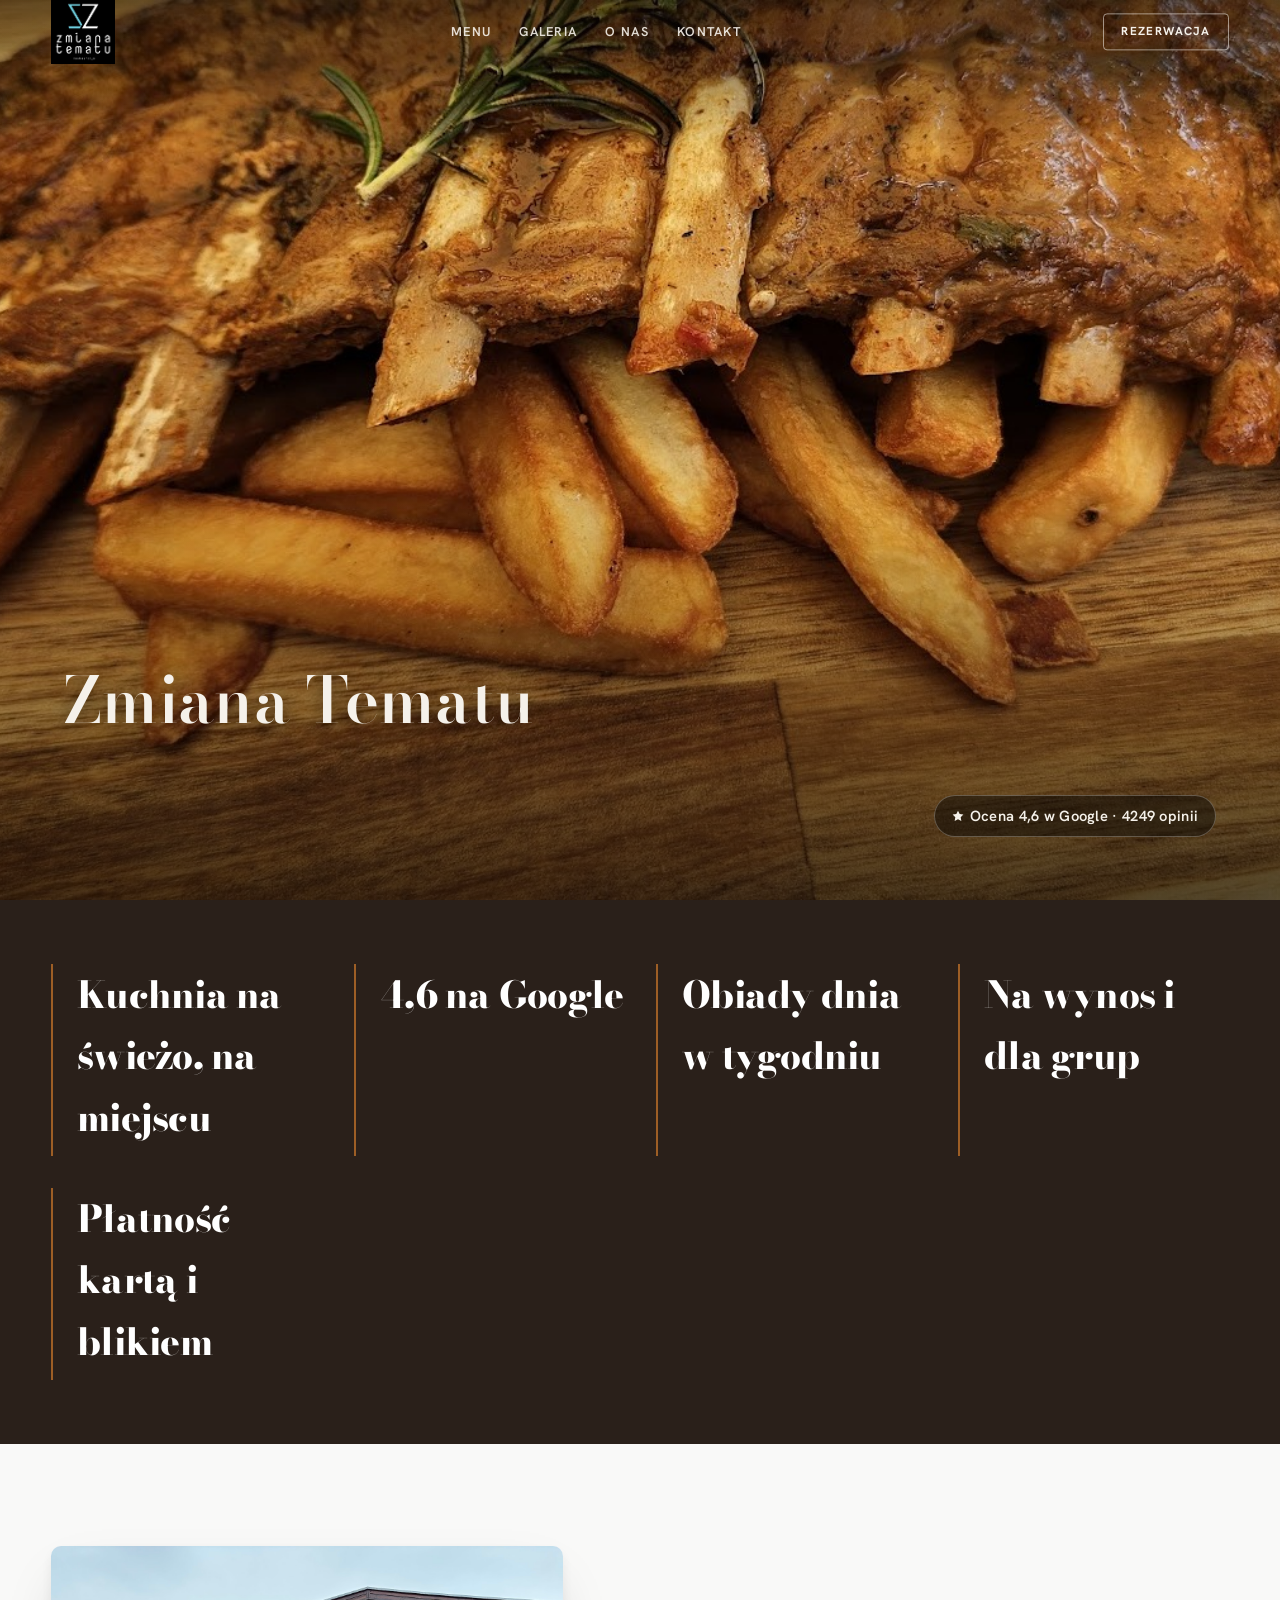
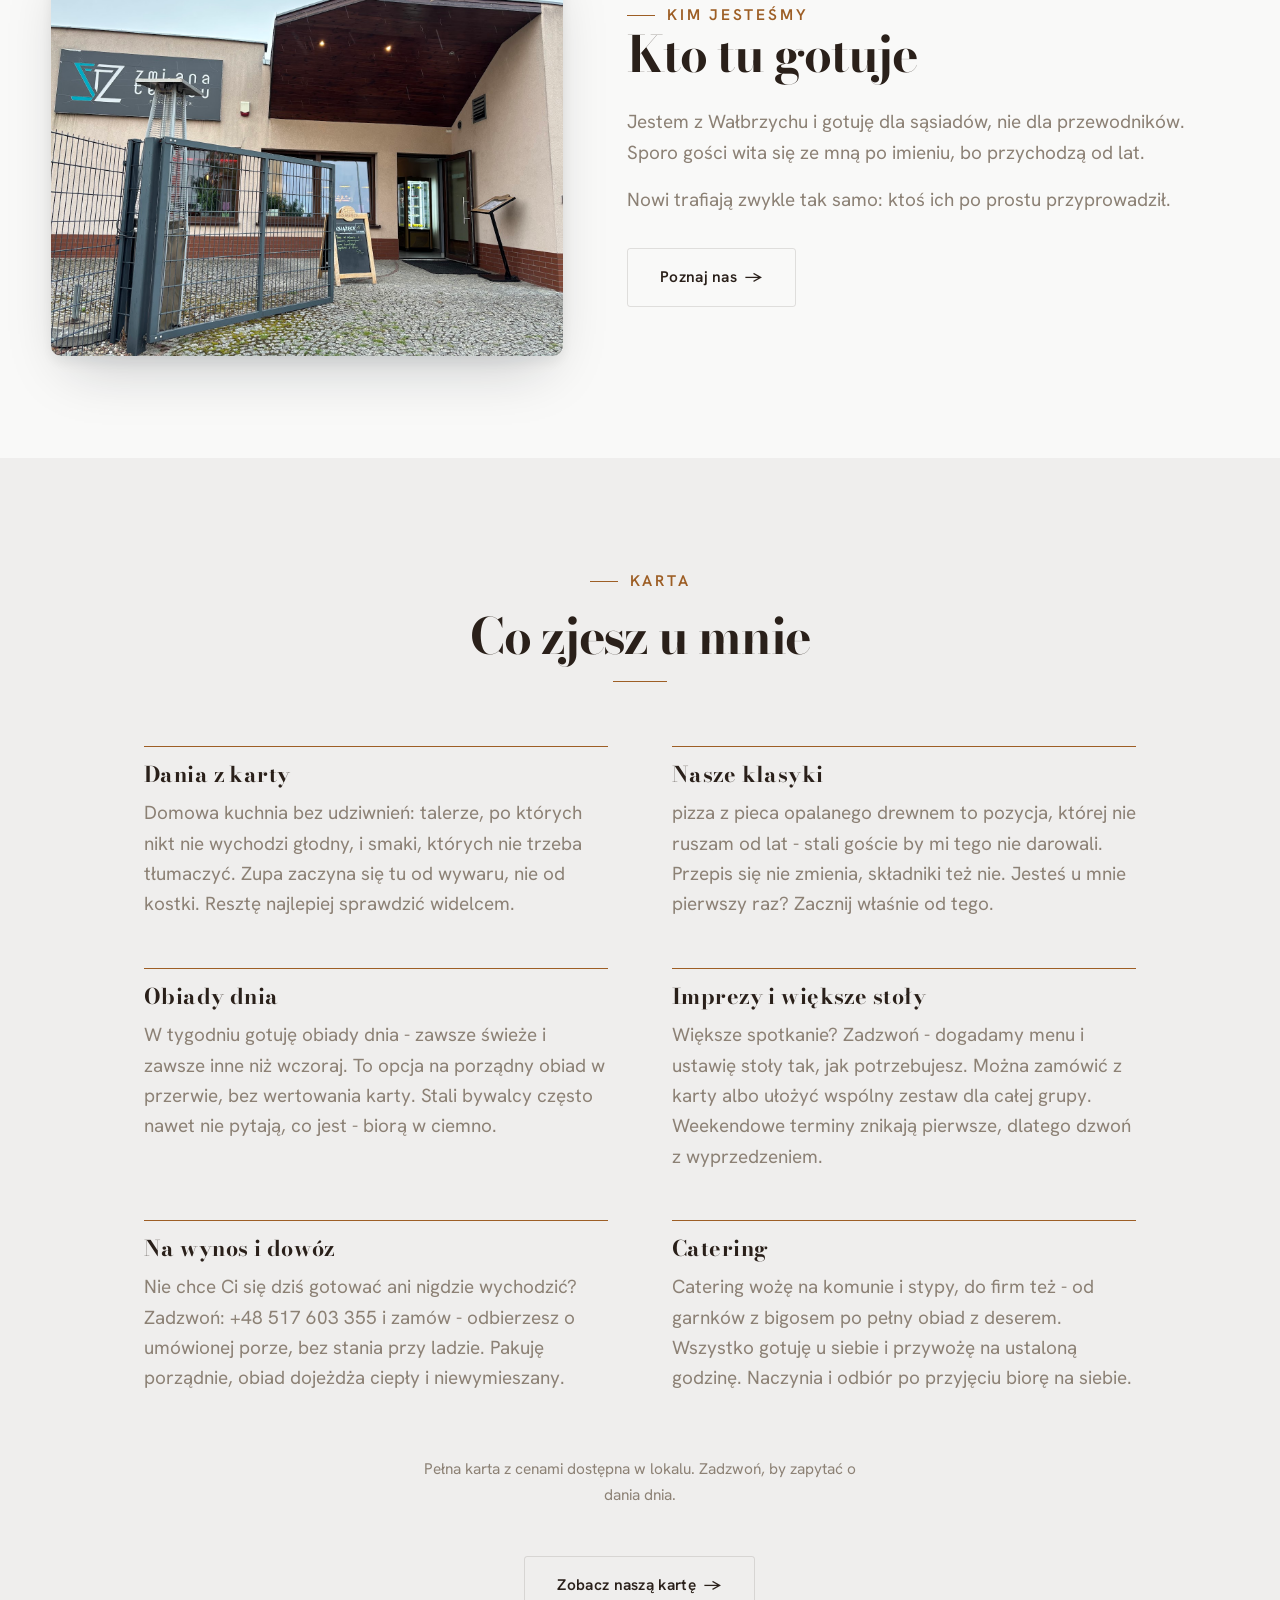
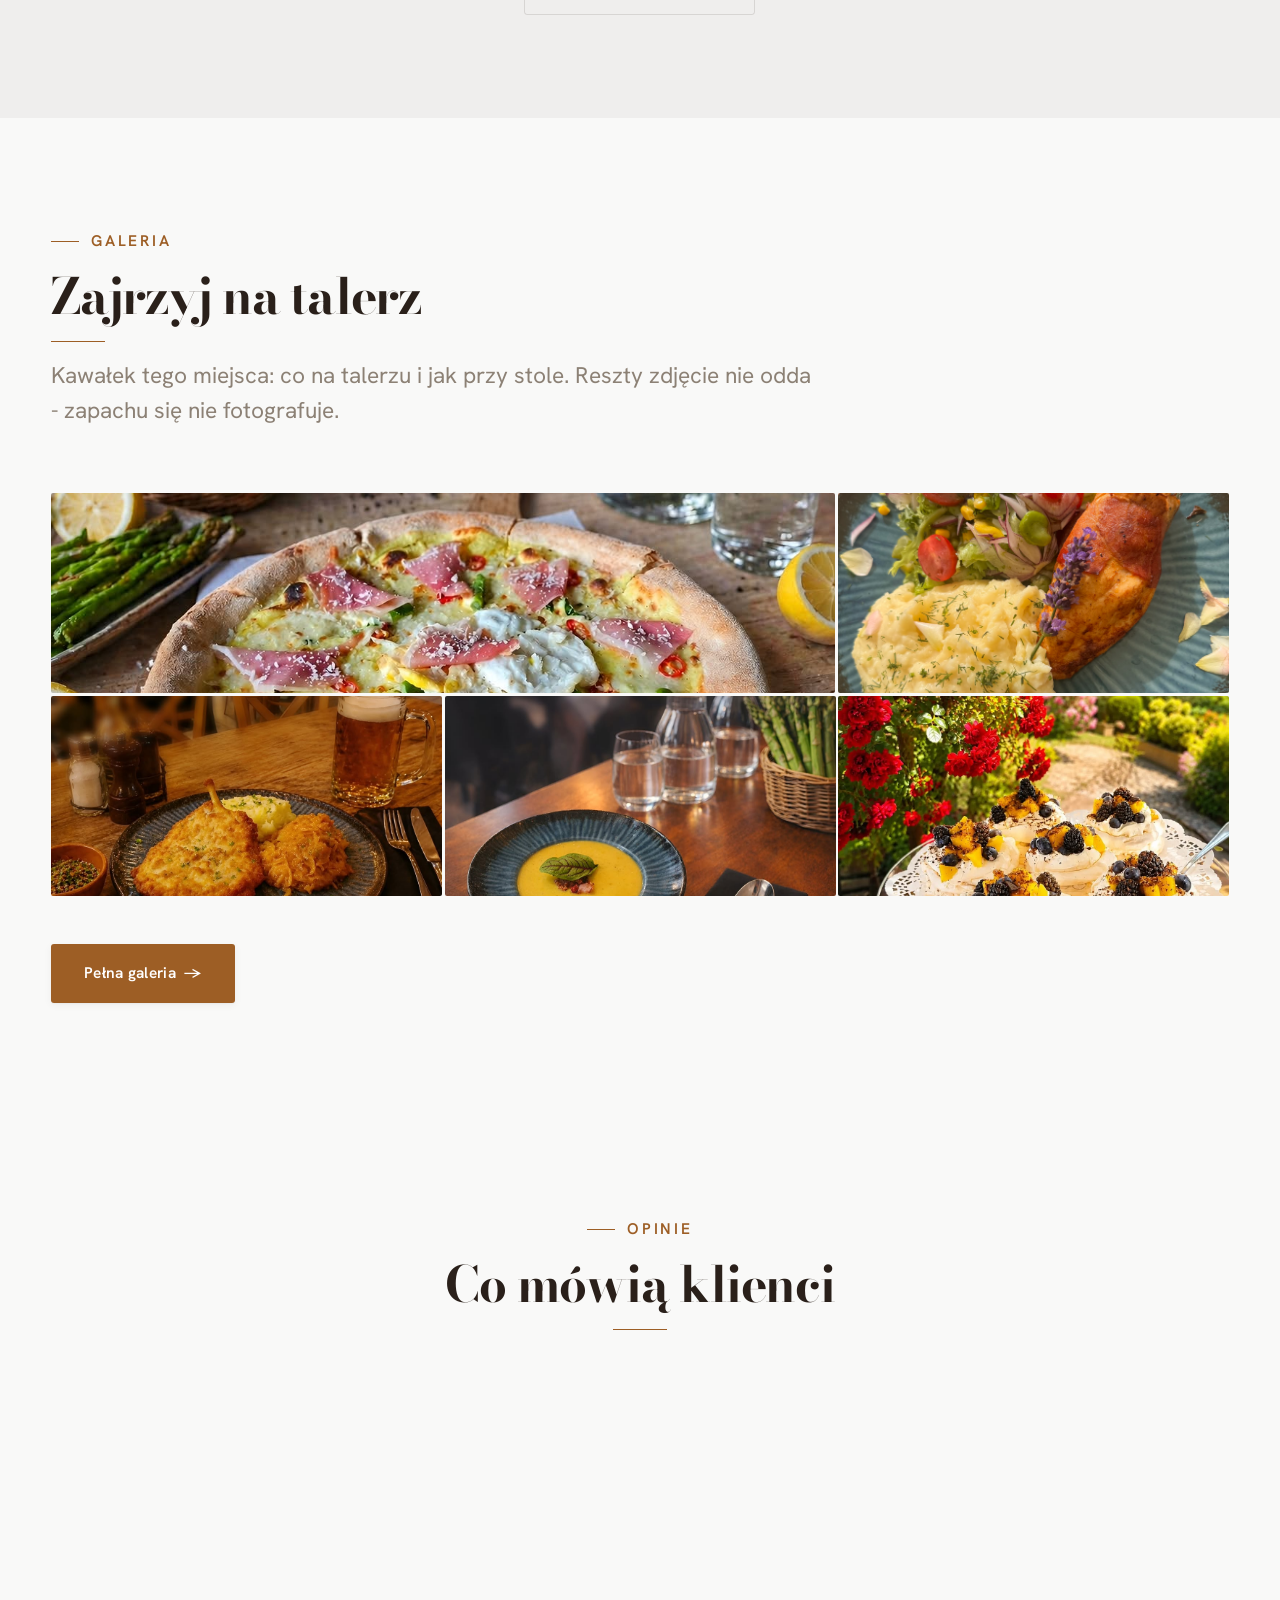
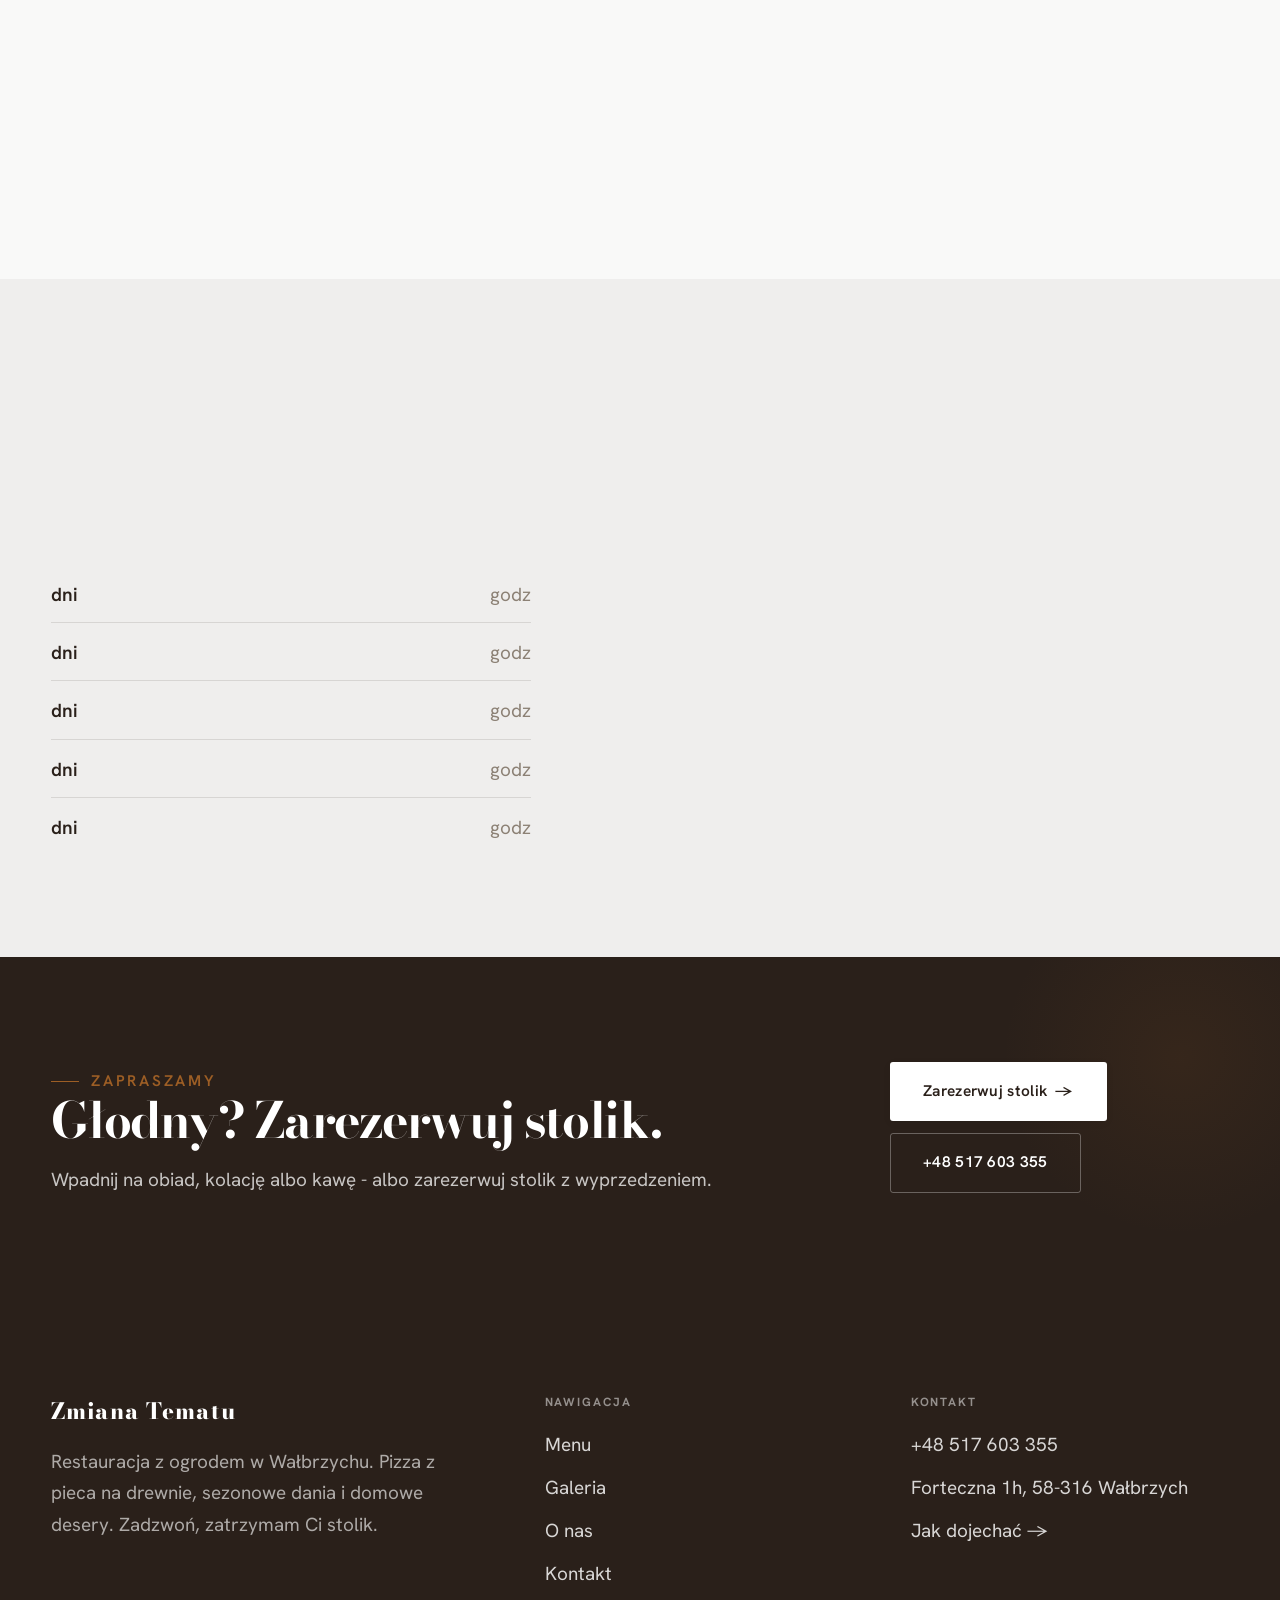
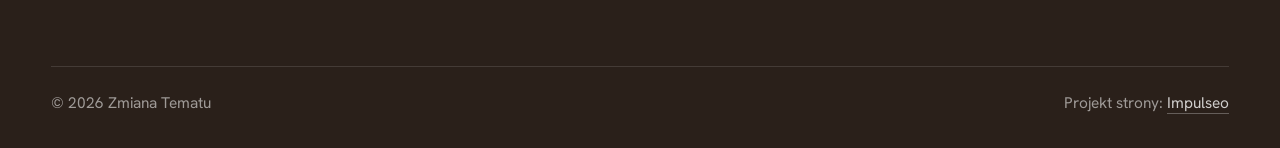
==== commit fcfd99b5: "Stopka: podpis Impulseo z linkiem + poprawka znikajacego napisu w naglowku" ====
--- a/index.html
+++ b/index.html
@@ -153,7 +153,7 @@
     </div>
     <div class="foot-bot">
       <span>© 2026 Zmiana Tematu</span>
-      <span>Projekt strony: Krzysztof Brzeziński</span>
+      <span>Projekt strony: <a class="foot-credit" href="https://impulseo.pl" target="_blank" rel="noopener">Impulseo</a></span>
     </div>
   </div>
 </footer>
--- a/assets/styles.css
+++ b/assets/styles.css
@@ -1,7 +1,7 @@
 /* ============================================================
    STOLBASZ — premium, architektoniczny B2B fit-out
    Jasna paleta, zero brązu. System wg premium-web-craft.
-   Projekt strony: Krzysztof Brzeziński
+   Projekt strony: Impulseo (impulseo.pl)
    ============================================================ */
 
 :root{
@@ -565,3 +565,19 @@
 
 /* === auto-paleta ze zdjęć klienta (dopasowanie do estetyki socials) === */
 :root{--accent:#9D5E25;--accent-d:#774518;--accent-soft:rgba(157,94,37,0.10);--paper:#F9F9F8;--paper-2:#EFEEED;--paper-3:#E8E7E5;}
+
+
+/* ====== IMPULSEO-FIX-20260731 ======================================================
+   1) PODPIS w stopce jest teraz linkiem do impulseo.pl - ma być widocznie klikalny.
+   2) ŻYWY NAGŁÓWEK: warstwa przenikających kadrów (.mt-hero-layer) miała z-index:1, więc
+      lądowała NAD przyciemnieniem hero, a w rodzinie „fachowcy" nawet nad panelem z tekstem
+      (.hf-panel nie miał własnego z-index). Efekt: przy zmianie zdjęcia napis znikał i wracał.
+      Teraz warstwa idzie tam, gdzie zdjęcie tła (z-index:-2), a treść nagłówka dostaje twardy
+      z-index:3. Zmieniają się WYŁĄCZNIE zdjęcia w tle - napis stoi nieruchomo.
+      (hero-cine celowo pominięte: tam img ma z-index:0 i układ był poprawny.) */
+.foot-bot a.foot-credit{color:rgba(255,255,255,.78);text-decoration:none;border-bottom:1px solid rgba(255,255,255,.28)}
+.foot-bot a.foot-credit:hover{color:#fff;border-bottom-color:#fff}
+.hero-fach > img.mt-hero-layer,.hero-gastro > img.mt-hero-layer,.hero-auto > img.mt-hero-layer,
+.hero-dom > img.mt-hero-layer,.hero-studio > img.mt-hero-layer{z-index:-2}
+.hf-panel,.hf-inner,.hd-panel,.hk-panel,.ha-inner,.hs-inner,.hg-inner{position:relative;z-index:3}
+/* ====== koniec IMPULSEO-FIX-20260731 ====== */
